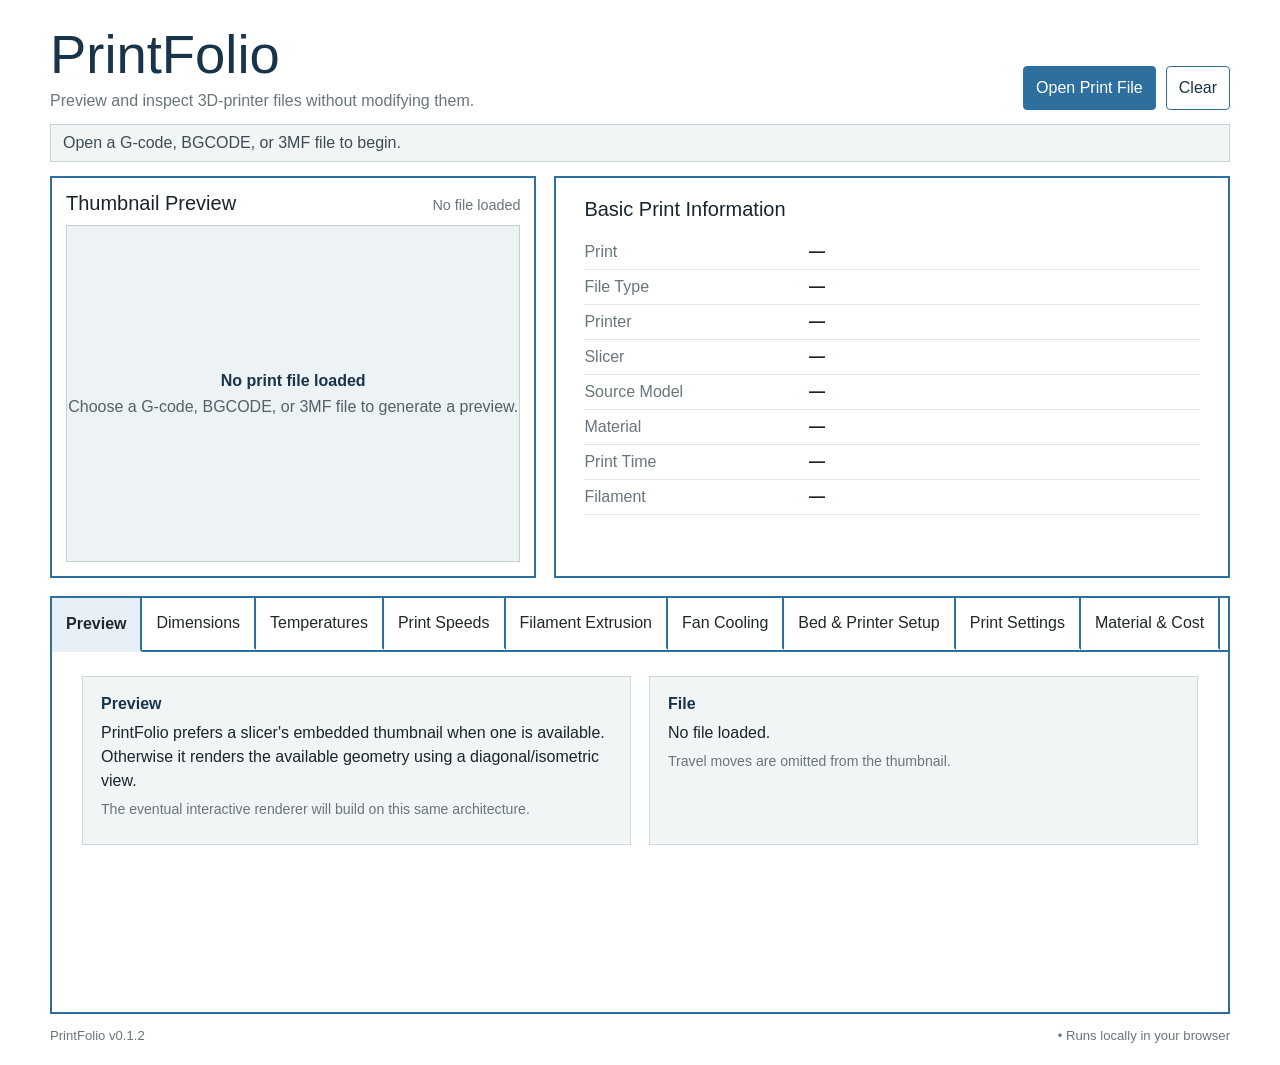
==== index.html @ 78b16a80 "PF 012" ====
<!doctype html>
<html lang="en">
<head><meta charset="utf-8"><meta name="viewport" content="width=device-width,initial-scale=1"><title>PrintFolio</title><link rel="stylesheet" href="css/style.css"></head>
<body><main class="app">
<header><div><h1>PrintFolio</h1><p>Preview and inspect 3D-printer files without modifying them.</p></div><div class="actions"><label class="open"><input id="file" type="file" accept=".gcode,.gco,.g,.bgcode,.3mf">Open Print File</label><button id="clear">Clear</button></div></header>
<div id="status" class="status" aria-live="polite">Open a G-code, BGCODE, or 3MF file to begin.</div>
<section class="hero"><article class="card preview"><div class="heading"><h2>Thumbnail Preview</h2><span id="fileLabel">No file loaded</span></div><div class="canvasBox"><canvas id="canvas" width="720" height="520" aria-label="3D print thumbnail"></canvas><div id="empty" class="empty"><b>No print file loaded</b><span>Choose a G-code, BGCODE, or 3MF file to generate a preview.</span></div></div></article>
<article class="card info"><h2>Basic Print Information</h2><dl id="basic"></dl></article></section>
<section class="tabsCard"><nav class="tabs" aria-label="Print information">
<button class="tab active" data-tab="preview">Preview</button><button class="tab" data-tab="dimensions">Dimensions</button><button class="tab" data-tab="temperatures">Temperatures</button><button class="tab" data-tab="speeds">Print Speeds</button><button class="tab" data-tab="filament">Filament Extrusion</button><button class="tab" data-tab="cooling">Fan Cooling</button><button class="tab" data-tab="bedsetup">Bed &amp; Printer Setup</button><button class="tab" data-tab="settings">Print Settings</button><button class="tab" data-tab="material">Material &amp; Cost</button>
</nav><div class="content">
<section id="preview" class="panel active"><div class="grid"><div class="metric"><h3>Preview</h3><p>PrintFolio prefers a slicer's embedded thumbnail when one is available. Otherwise it renders the available geometry using a diagonal/isometric view.</p><p class="note">The eventual interactive renderer will build on this same architecture.</p></div><div class="metric"><h3>File</h3><p id="previewFile">No file loaded.</p><p class="note">Travel moves are omitted from the thumbnail.</p></div></div></section>
<section id="dimensions" class="panel" hidden><div id="dimensionsContent" class="grid"></div></section>
<section id="temperatures" class="panel" hidden><div id="temperaturesContent" class="grid"></div></section>
<section id="speeds" class="panel" hidden><div id="speedsContent" class="grid"></div></section>
<section id="filament" class="panel" hidden><div id="filamentContent" class="grid"></div></section>
<section id="cooling" class="panel" hidden><div id="coolingContent" class="grid"></div></section>
<section id="bedsetup" class="panel" hidden><div id="bedsetupContent" class="grid"></div></section>
<section id="settings" class="panel" hidden><div id="settingsContent" class="grid"></div></section>
<section id="material" class="panel" hidden>
<div class="grid"><div id="materialFileSummary" class="gridSingle"></div><div class="metric"><h3>Select Material</h3><select id="materialSelect"><option value="">Select material…</option></select><p id="costResult" class="costResult">Select a material to estimate print cost.</p><p class="note">Cost is calculated from the material's total cost/weight and the filament weight reported by the print file.</p></div></div>
<div class="metric materialManager"><h3>Material Library</h3><form id="materialForm" class="materialForm"><input id="matName" placeholder="Material name (e.g. PLA)" required><input id="matColor" placeholder="Color"><input id="matPurchased" type="date" title="Date purchased"><input id="matOpened" type="date" title="Date opened"><input id="matWeight" type="number" min="0" step="1" placeholder="Total weight (g)" required><input id="matCost" type="number" min="0" step="0.01" placeholder="Total cost" required><button type="submit">Add Material</button></form><div class="tableScroll"><table><thead><tr><th>Material</th><th>Color</th><th>Purchased</th><th>Opened</th><th>Weight</th><th>Cost</th><th></th></tr></thead><tbody id="materialList"></tbody></table></div><p class="note">The material library is stored locally in this browser. It is not uploaded anywhere.</p></div>
<div class="metric future"><h3>Future: Reprint / Update</h3><p>This will become a planning workspace for older prints: select a current material and adjust temperatures, speeds, fan cooling, supports, infill, and other settings for a new print without altering the original print record.</p><p class="note">v0.1.x remains intentionally read-only.</p></div>
</section></div></section>
<footer>PrintFolio v0.1.2 <span>• Runs locally in your browser</span></footer></main>
<script src="js/gcode-parser.js"></script><script src="js/renderer.js"></script><script src="js/app.js"></script></body></html>
---- css/style.css ----
/* PrintFolio v0.1.2 — application styling. */
:root{--ink:#17344a;--blue:#2d6f9f;--light:#e7f0f6;--soft:#f2f5f6;--muted:#68757d;--border:#2d6f9f}
*{box-sizing:border-box}body{margin:0;background:#fff;color:#18252d;font:16px Arial,Helvetica,sans-serif}.app{width:min(1180px,calc(100% - 32px));margin:auto;padding:28px 0 22px}
header{display:flex;justify-content:space-between;align-items:end;gap:24px;margin-bottom:14px}h1{margin:0;color:var(--ink);font-size:clamp(2rem,5vw,3.4rem);font-weight:500;line-height:1}header p{margin:10px 0 0;color:var(--muted)}
.actions{display:flex;gap:10px;flex-wrap:wrap}.open,button,select,input{min-height:44px;border:1px solid var(--blue);border-radius:4px;padding:9px 12px;cursor:pointer;font:inherit}.open{display:inline-flex;align-items:center;background:var(--blue);color:white}.open input{position:absolute;opacity:0;width:1px;height:1px;padding:0;border:0}button{background:#fff;color:var(--ink)}
.status{min-height:38px;padding:9px 12px;margin-bottom:14px;border:1px solid #c8d3d9;background:var(--soft);color:#3d4c54}.hero{display:grid;grid-template-columns:minmax(280px,.9fr) minmax(320px,1.25fr);gap:18px}.card,.tabsCard{border:2px solid var(--blue);background:#fff}.preview,.info{min-height:300px}.preview{padding:14px}.info{padding:20px 28px}.heading{display:flex;justify-content:space-between;gap:12px;align-items:baseline;margin-bottom:10px}.heading h2{margin:0}h2{margin:0 0 14px;font-size:1.25rem;font-weight:500}h3{margin:0 0 8px;color:var(--ink);font-size:1rem}
.heading span{color:var(--muted);font-size:.9rem}.canvasBox{position:relative;width:100%;aspect-ratio:1.35;border:1px solid #c5d0d5;background:#edf2f4;overflow:hidden}canvas{width:100%;height:100%;display:block}.empty{position:absolute;inset:0;display:flex;flex-direction:column;justify-content:center;align-items:center;gap:8px;color:#536169;text-align:center}.empty b{color:var(--ink)}
dl{margin:0}dl div{display:grid;grid-template-columns:minmax(115px,.7fr) minmax(0,1.3fr);gap:14px;padding:8px 0;border-bottom:1px solid #e1e6e8}dt{color:var(--muted)}dd{margin:0;font-weight:600;overflow-wrap:anywhere}
.tabsCard{margin-top:18px}.tabs{display:flex;flex-wrap:wrap;border-bottom:2px solid var(--blue)}.tab{min-height:52px;border:0;border-right:2px solid var(--blue);border-bottom:2px solid transparent;border-radius:0;padding:8px 14px;background:#fff;color:#20282c}.tab.active{margin-bottom:-2px;background:var(--light);border-bottom-color:var(--light);font-weight:600}.content{min-height:360px}.panel{padding:24px 30px 32px}.grid{display:grid;grid-template-columns:repeat(2,minmax(0,1fr));gap:18px}.gridSingle{min-width:0}.metric{min-height:130px;padding:18px;border:1px solid #ccd7dc;background:var(--soft)}.metric p{margin:6px 0;line-height:1.5}.note{color:var(--muted);font-size:.88rem}.noteBox{align-self:start}.future{grid-column:1/-1;border-style:dashed}.costResult{font-weight:700;color:var(--ink);font-size:1.05rem}table{width:100%;border-collapse:collapse;background:#fff}th,td{padding:10px 12px;border-bottom:1px solid #dbe2e5;text-align:left;vertical-align:top}th{width:48%;color:var(--muted);font-weight:500}.emptyPanel{padding:28px;border:1px dashed #b7c4ca;background:var(--soft);color:var(--muted)}footer{display:flex;justify-content:space-between;gap:12px;margin-top:14px;color:var(--muted);font-size:.82rem}
.materialManager{margin-top:18px}.materialForm{display:grid;grid-template-columns:2fr 1.5fr 1fr 1fr 1fr 1fr auto;gap:8px;margin-bottom:14px}.tableScroll{overflow-x:auto}.small{min-height:32px;padding:5px 9px;font-size:.85rem}.danger{border-color:#7b6b5e;color:#604d40;background:#fff}.tab:focus-visible,button:focus-visible,.open:focus-within,input:focus-visible,select:focus-visible{outline:3px solid #8db7d3;outline-offset:2px}.panel[hidden]{display:none!important}.tabs{align-items:stretch}.tab{white-space:nowrap}
@media(max-width:980px){.materialForm{grid-template-columns:repeat(3,1fr)}.materialForm button{grid-column:span 3}}@media(max-width:780px){header{align-items:flex-start;flex-direction:column}.hero,.grid{grid-template-columns:1fr}.app{width:calc(100% - 20px);padding-top:18px}.info,.panel{padding-left:16px;padding-right:16px}.tabs{display:grid;grid-template-columns:repeat(2,minmax(0,1fr))}.tab{border-bottom:1px solid var(--blue)}footer{flex-direction:column}.materialForm{grid-template-columns:1fr}.materialForm button{grid-column:auto}}
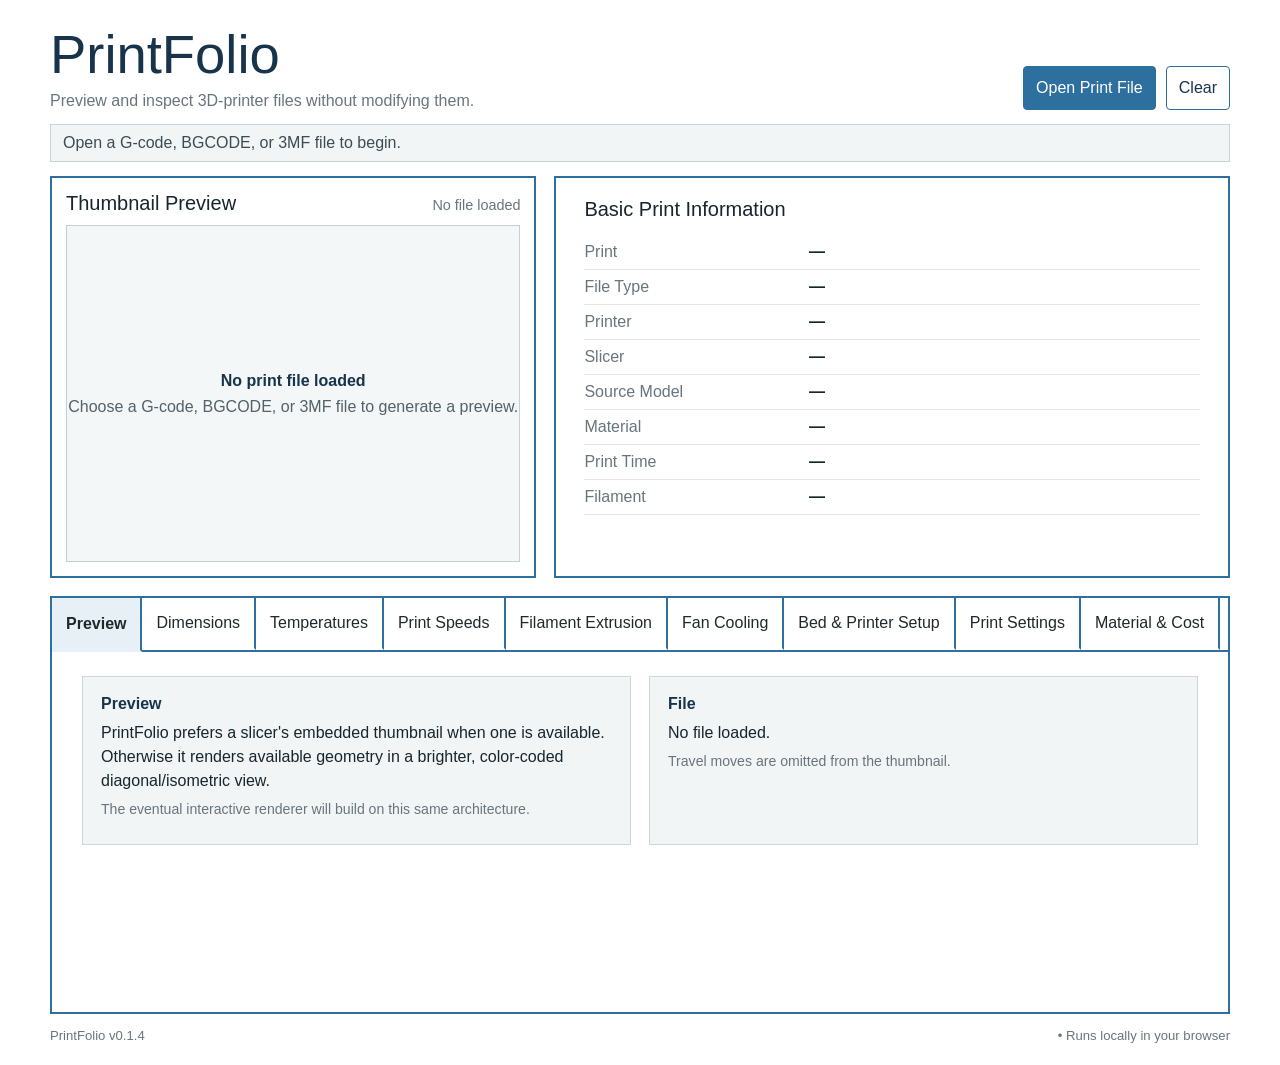
==== commit b28d7089: "pf 014" ====
--- a/index.html
+++ b/index.html
@@ -1,6 +1,6 @@
 <!doctype html>
 <html lang="en">
-<head><meta charset="utf-8"><meta name="viewport" content="width=device-width,initial-scale=1"><title>PrintFolio</title><link rel="stylesheet" href="css/style.css"></head>
+<head><meta charset="utf-8"><meta name="viewport" content="width=device-width,initial-scale=1"><title>PrintFolio</title><link rel="stylesheet" href="css/style.css?v=0.1.4"></head>
 <body><main class="app">
 <header><div><h1>PrintFolio</h1><p>Preview and inspect 3D-printer files without modifying them.</p></div><div class="actions"><label class="open"><input id="file" type="file" accept=".gcode,.gco,.g,.bgcode,.3mf">Open Print File</label><button id="clear">Clear</button></div></header>
 <div id="status" class="status" aria-live="polite">Open a G-code, BGCODE, or 3MF file to begin.</div>
@@ -9,7 +9,7 @@
 <section class="tabsCard"><nav class="tabs" aria-label="Print information">
 <button class="tab active" data-tab="preview">Preview</button><button class="tab" data-tab="dimensions">Dimensions</button><button class="tab" data-tab="temperatures">Temperatures</button><button class="tab" data-tab="speeds">Print Speeds</button><button class="tab" data-tab="filament">Filament Extrusion</button><button class="tab" data-tab="cooling">Fan Cooling</button><button class="tab" data-tab="bedsetup">Bed &amp; Printer Setup</button><button class="tab" data-tab="settings">Print Settings</button><button class="tab" data-tab="material">Material &amp; Cost</button>
 </nav><div class="content">
-<section id="preview" class="panel active"><div class="grid"><div class="metric"><h3>Preview</h3><p>PrintFolio prefers a slicer's embedded thumbnail when one is available. Otherwise it renders the available geometry using a diagonal/isometric view.</p><p class="note">The eventual interactive renderer will build on this same architecture.</p></div><div class="metric"><h3>File</h3><p id="previewFile">No file loaded.</p><p class="note">Travel moves are omitted from the thumbnail.</p></div></div></section>
+<section id="preview" class="panel active"><div class="grid"><div class="metric"><h3>Preview</h3><p>PrintFolio prefers a slicer's embedded thumbnail when one is available. Otherwise it renders available geometry in a brighter, color-coded diagonal/isometric view.</p><p class="note">The eventual interactive renderer will build on this same architecture.</p></div><div class="metric"><h3>File</h3><p id="previewFile">No file loaded.</p><p class="note">Travel moves are omitted from the thumbnail.</p></div></div></section>
 <section id="dimensions" class="panel" hidden><div id="dimensionsContent" class="grid"></div></section>
 <section id="temperatures" class="panel" hidden><div id="temperaturesContent" class="grid"></div></section>
 <section id="speeds" class="panel" hidden><div id="speedsContent" class="grid"></div></section>
@@ -18,9 +18,43 @@
 <section id="bedsetup" class="panel" hidden><div id="bedsetupContent" class="grid"></div></section>
 <section id="settings" class="panel" hidden><div id="settingsContent" class="grid"></div></section>
 <section id="material" class="panel" hidden>
-<div class="grid"><div id="materialFileSummary" class="gridSingle"></div><div class="metric"><h3>Select Material</h3><select id="materialSelect"><option value="">Select material…</option></select><p id="costResult" class="costResult">Select a material to estimate print cost.</p><p class="note">Cost is calculated from the material's total cost/weight and the filament weight reported by the print file.</p></div></div>
-<div class="metric materialManager"><h3>Material Library</h3><form id="materialForm" class="materialForm"><input id="matName" placeholder="Material name (e.g. PLA)" required><input id="matColor" placeholder="Color"><input id="matPurchased" type="date" title="Date purchased"><input id="matOpened" type="date" title="Date opened"><input id="matWeight" type="number" min="0" step="1" placeholder="Total weight (g)" required><input id="matCost" type="number" min="0" step="0.01" placeholder="Total cost" required><button type="submit">Add Material</button></form><div class="tableScroll"><table><thead><tr><th>Material</th><th>Color</th><th>Purchased</th><th>Opened</th><th>Weight</th><th>Cost</th><th></th></tr></thead><tbody id="materialList"></tbody></table></div><p class="note">The material library is stored locally in this browser. It is not uploaded anywhere.</p></div>
-<div class="metric future"><h3>Future: Reprint / Update</h3><p>This will become a planning workspace for older prints: select a current material and adjust temperatures, speeds, fan cooling, supports, infill, and other settings for a new print without altering the original print record.</p><p class="note">v0.1.x remains intentionally read-only.</p></div>
+<div class="grid">
+  <div id="materialFileSummary" class="gridSingle"></div>
+  <div class="metric">
+    <h3>Material &amp; Cost Estimate</h3>
+    <label class="materialField"><span>Material / spool</span><select id="materialSelect"><option value="">Select material…</option></select></label>
+    <p id="costResult" class="costResult">Select a material to estimate print cost.</p>
+    <div id="profileList" class="profileList"></div>
+    <p class="note materialProfileNote">Printer-specific settings are stored separately from the spool record. The same PLA spool can therefore have different temperatures, speeds, and fan settings for different printers.</p>
+  </div>
+</div>
+<div class="metric materialManager">
+  <div class="materialManagerHeader">
+    <div><h3>Material Library</h3><p>Spool information only. Printer-specific recommendations belong in material profiles.</p></div>
+  </div>
+  <form id="materialForm" class="materialForm">
+    <div class="materialField"><label for="matBrand">Brand</label><input id="matBrand" placeholder="e.g. Hatchbox" required></div>
+    <div class="materialField"><label for="matName">Material</label><input id="matName" placeholder="e.g. PLA" required></div>
+    <div class="materialField"><label for="matColor">Color</label><input id="matColor" placeholder="e.g. Digital Blue"></div>
+    <div class="materialField"><label for="matDiameter">Diameter (mm)</label><input id="matDiameter" type="number" min="0" step="0.01" value="1.75" required></div>
+    <div class="materialField"><label for="matPurchased">Date purchased</label><input id="matPurchased" type="date"></div>
+    <div class="materialField"><label for="matOpened">Date opened</label><input id="matOpened" type="date"></div>
+    <div class="materialField"><label for="matWeight">Total weight (g)</label><input id="matWeight" type="number" min="0" step="1" placeholder="1000" required></div>
+    <div class="materialField"><label for="matCost">Total cost ($)</label><input id="matCost" type="number" min="0" step="0.01" placeholder="25.00" required></div>
+    <button class="materialSubmit" type="submit">Add Material</button>
+  </form>
+  <div class="materialTools">
+    <label class="open importButton"><input id="importMaterials" type="file" accept=".json,.txt">Import JSON</label>
+    <button id="exportMaterials" type="button">Export JSON</button>
+    <span id="materialStatus" class="note">Starter library is prepopulated from the current material list.</span>
+  </div>
+  <div class="tableScroll">
+    <table class="libraryTable"><thead><tr><th>Brand</th><th>Material</th><th>Color</th><th>Diameter</th><th>Purchased</th><th>Opened</th><th>Weight</th><th>Cost</th><th></th></tr></thead><tbody id="materialList"></tbody></table>
+  </div>
+  <p class="note">Stored locally in this browser. JSON import/export is the temporary library-management method. A future manager will provide dedicated add, edit, delete, spool tracking, and printer-profile management.</p>
+</div>
+<div class="metric future"><h3>Future: Material Library Manager</h3><p>Dedicated tools will allow you to add, edit, delete, duplicate, and track individual spools. Printer-specific material profiles will remain separate from the physical spool record.</p></div>
+<div class="metric future"><h3>Future: Reprint / Update</h3><p>This will become a planning workspace for older prints: select a current material and printer, compare the original settings with the selected profile, and adjust temperatures, speeds, fan cooling, supports, infill, and other settings for a new print without altering the original print record.</p><p class="note">v0.1.x remains intentionally read-only.</p></div>
 </section></div></section>
-<footer>PrintFolio v0.1.2 <span>• Runs locally in your browser</span></footer></main>
-<script src="js/gcode-parser.js"></script><script src="js/renderer.js"></script><script src="js/app.js"></script></body></html>
+<footer>PrintFolio v0.1.4 <span>• Runs locally in your browser</span></footer></main>
+<script src="js/gcode-parser.js?v=0.1.4"></script><script src="js/renderer.js?v=0.1.4"></script><script src="js/app.js?v=0.1.4"></script></body></html>
--- a/css/style.css
+++ b/css/style.css
@@ -1,4 +1,4 @@
-/* PrintFolio v0.1.2 — application styling. */
+/* PrintFolio v0.1.4 — application styling. */
 :root{--ink:#17344a;--blue:#2d6f9f;--light:#e7f0f6;--soft:#f2f5f6;--muted:#68757d;--border:#2d6f9f}
 *{box-sizing:border-box}body{margin:0;background:#fff;color:#18252d;font:16px Arial,Helvetica,sans-serif}.app{width:min(1180px,calc(100% - 32px));margin:auto;padding:28px 0 22px}
 header{display:flex;justify-content:space-between;align-items:end;gap:24px;margin-bottom:14px}h1{margin:0;color:var(--ink);font-size:clamp(2rem,5vw,3.4rem);font-weight:500;line-height:1}header p{margin:10px 0 0;color:var(--muted)}
@@ -7,5 +7,28 @@
 .heading span{color:var(--muted);font-size:.9rem}.canvasBox{position:relative;width:100%;aspect-ratio:1.35;border:1px solid #c5d0d5;background:#edf2f4;overflow:hidden}canvas{width:100%;height:100%;display:block}.empty{position:absolute;inset:0;display:flex;flex-direction:column;justify-content:center;align-items:center;gap:8px;color:#536169;text-align:center}.empty b{color:var(--ink)}
 dl{margin:0}dl div{display:grid;grid-template-columns:minmax(115px,.7fr) minmax(0,1.3fr);gap:14px;padding:8px 0;border-bottom:1px solid #e1e6e8}dt{color:var(--muted)}dd{margin:0;font-weight:600;overflow-wrap:anywhere}
 .tabsCard{margin-top:18px}.tabs{display:flex;flex-wrap:wrap;border-bottom:2px solid var(--blue)}.tab{min-height:52px;border:0;border-right:2px solid var(--blue);border-bottom:2px solid transparent;border-radius:0;padding:8px 14px;background:#fff;color:#20282c}.tab.active{margin-bottom:-2px;background:var(--light);border-bottom-color:var(--light);font-weight:600}.content{min-height:360px}.panel{padding:24px 30px 32px}.grid{display:grid;grid-template-columns:repeat(2,minmax(0,1fr));gap:18px}.gridSingle{min-width:0}.metric{min-height:130px;padding:18px;border:1px solid #ccd7dc;background:var(--soft)}.metric p{margin:6px 0;line-height:1.5}.note{color:var(--muted);font-size:.88rem}.noteBox{align-self:start}.future{grid-column:1/-1;border-style:dashed}.costResult{font-weight:700;color:var(--ink);font-size:1.05rem}table{width:100%;border-collapse:collapse;background:#fff}th,td{padding:10px 12px;border-bottom:1px solid #dbe2e5;text-align:left;vertical-align:top}th{width:48%;color:var(--muted);font-weight:500}.emptyPanel{padding:28px;border:1px dashed #b7c4ca;background:var(--soft);color:var(--muted)}footer{display:flex;justify-content:space-between;gap:12px;margin-top:14px;color:var(--muted);font-size:.82rem}
-.materialManager{margin-top:18px}.materialForm{display:grid;grid-template-columns:2fr 1.5fr 1fr 1fr 1fr 1fr auto;gap:8px;margin-bottom:14px}.tableScroll{overflow-x:auto}.small{min-height:32px;padding:5px 9px;font-size:.85rem}.danger{border-color:#7b6b5e;color:#604d40;background:#fff}.tab:focus-visible,button:focus-visible,.open:focus-within,input:focus-visible,select:focus-visible{outline:3px solid #8db7d3;outline-offset:2px}.panel[hidden]{display:none!important}.tabs{align-items:stretch}.tab{white-space:nowrap}
-@media(max-width:980px){.materialForm{grid-template-columns:repeat(3,1fr)}.materialForm button{grid-column:span 3}}@media(max-width:780px){header{align-items:flex-start;flex-direction:column}.hero,.grid{grid-template-columns:1fr}.app{width:calc(100% - 20px);padding-top:18px}.info,.panel{padding-left:16px;padding-right:16px}.tabs{display:grid;grid-template-columns:repeat(2,minmax(0,1fr))}.tab{border-bottom:1px solid var(--blue)}footer{flex-direction:column}.materialForm{grid-template-columns:1fr}.materialForm button{grid-column:auto}}
+.materialManager{margin-top:18px}
+.materialManagerHeader{display:flex;justify-content:space-between;align-items:flex-start;gap:16px;margin-bottom:14px}
+.materialManagerHeader p{margin:4px 0 0;color:var(--muted);font-size:.9rem}
+.materialForm{display:grid;grid-template-columns:repeat(4,minmax(0,1fr));gap:12px;margin:0}
+.materialField{display:flex;flex-direction:column;gap:5px;min-width:0}
+.materialField label{font-size:.82rem;color:var(--muted);font-weight:600}
+.materialForm .materialSubmit{align-self:end;min-height:44px}
+.materialTools{display:flex;gap:8px;flex-wrap:wrap;margin:16px 0;align-items:center;padding-top:14px;border-top:1px solid #dbe2e5}
+.materialTools input[type=file]{display:none}
+.importButton{display:inline-flex;align-items:center}
+.materialProfileNote{margin-top:12px}
+.profileList{display:grid;gap:8px;margin-top:12px}
+.profile{display:grid;grid-template-columns:1.4fr repeat(3,auto);gap:8px;align-items:center;padding:10px 12px;border:1px solid #ccd7dc;background:#f7fafb;font-size:.88rem}
+.profile span{white-space:nowrap;color:#4d5b63}
+.profile span:last-child{grid-column:1/-1;color:var(--muted)}
+.libraryTable{min-width:760px}
+.tableScroll{overflow-x:auto;border:1px solid #dbe2e5}
+.tableScroll table{border:0}
+.tableScroll th,.tableScroll td{padding:9px 10px}
+.empty[hidden]{display:none!important}
+.panel[hidden]{display:none!important}
+.tab:focus-visible,button:focus-visible,.open:focus-within,input:focus-visible,select:focus-visible{outline:3px solid #8db7d3;outline-offset:2px}
+@media(max-width:1100px){.materialForm{grid-template-columns:repeat(3,minmax(0,1fr))}.profile{grid-template-columns:1fr 1fr 1fr}.profile span:last-child{grid-column:1/-1}}
+@media(max-width:780px){header{align-items:flex-start;flex-direction:column}.hero,.grid{grid-template-columns:1fr}.app{width:calc(100% - 20px);padding-top:18px}.info,.panel{padding-left:16px;padding-right:16px}.tabs{display:grid;grid-template-columns:repeat(2,minmax(0,1fr))}.tab{border-bottom:1px solid var(--blue)}footer{flex-direction:column}.materialForm{grid-template-columns:1fr 1fr}.materialSubmit{grid-column:1/-1}.materialManagerHeader{flex-direction:column}.profile{grid-template-columns:1fr 1fr}.profile span:last-child{grid-column:1/-1}}
+@media(max-width:480px){.materialForm{grid-template-columns:1fr}}
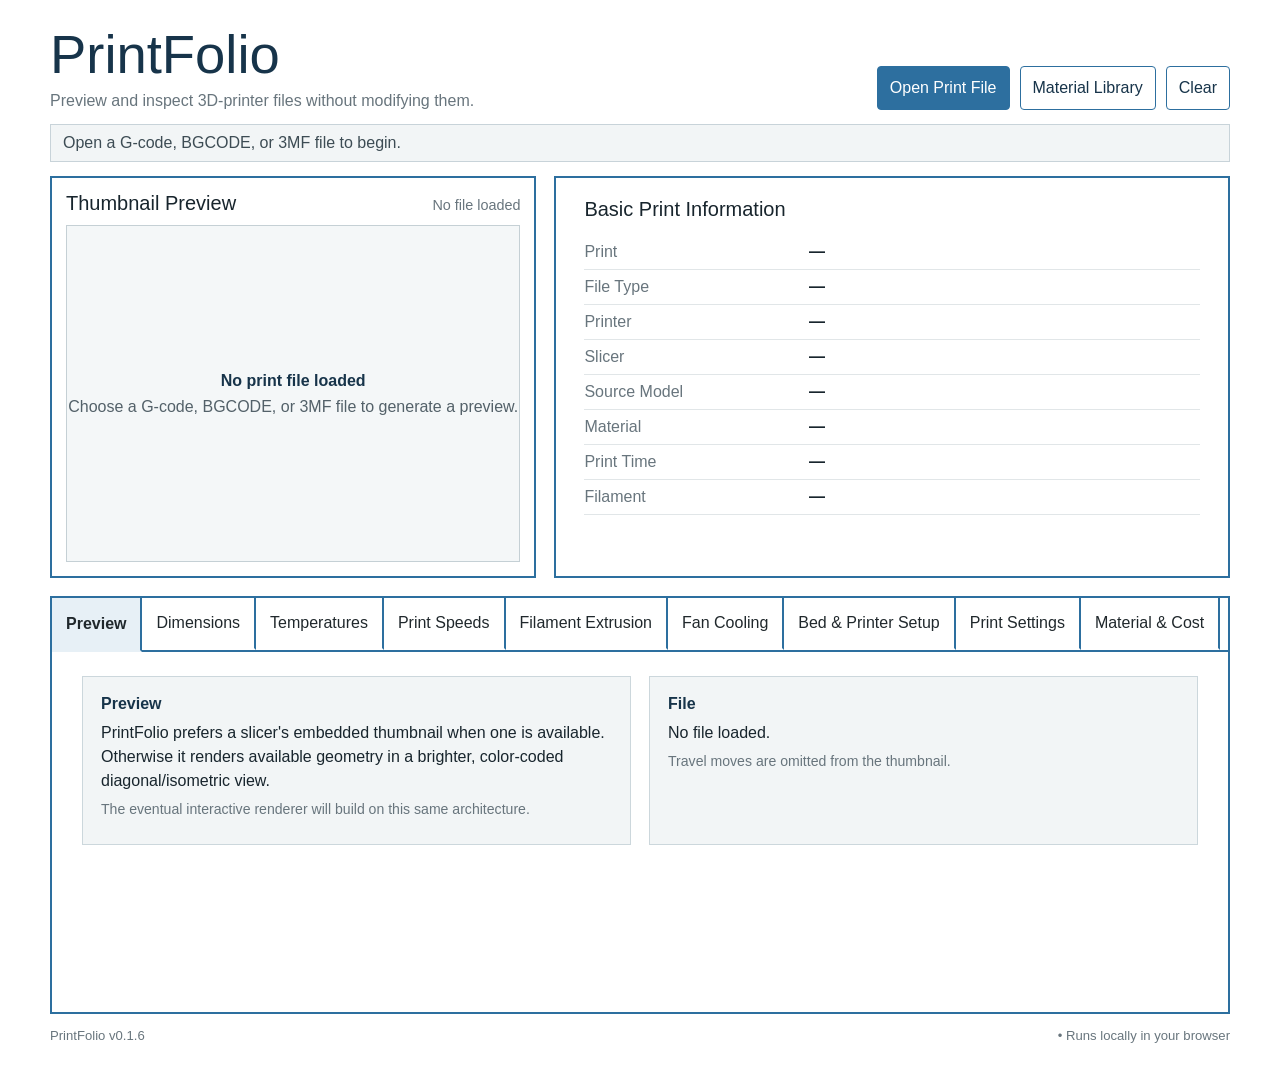
==== commit 5628b596: "PF 016" ====
--- a/index.html
+++ b/index.html
@@ -1,8 +1,8 @@
 <!doctype html>
 <html lang="en">
-<head><meta charset="utf-8"><meta name="viewport" content="width=device-width,initial-scale=1"><title>PrintFolio</title><link rel="stylesheet" href="css/style.css?v=0.1.4"></head>
+<head><meta charset="utf-8"><meta name="viewport" content="width=device-width,initial-scale=1"><title>PrintFolio</title><link rel="stylesheet" href="css/style.css?v=0.1.6"></head>
 <body><main class="app">
-<header><div><h1>PrintFolio</h1><p>Preview and inspect 3D-printer files without modifying them.</p></div><div class="actions"><label class="open"><input id="file" type="file" accept=".gcode,.gco,.g,.bgcode,.3mf">Open Print File</label><button id="clear">Clear</button></div></header>
+<header><div><h1>PrintFolio</h1><p>Preview and inspect 3D-printer files without modifying them.</p></div><div class="actions"><label class="open"><input id="file" type="file" accept=".gcode,.gco,.g,.bgcode,.3mf">Open Print File</label><button id="openMaterialEditor" type="button">Material Library</button><button id="clear">Clear</button></div></header>
 <div id="status" class="status" aria-live="polite">Open a G-code, BGCODE, or 3MF file to begin.</div>
 <section class="hero"><article class="card preview"><div class="heading"><h2>Thumbnail Preview</h2><span id="fileLabel">No file loaded</span></div><div class="canvasBox"><canvas id="canvas" width="720" height="520" aria-label="3D print thumbnail"></canvas><div id="empty" class="empty"><b>No print file loaded</b><span>Choose a G-code, BGCODE, or 3MF file to generate a preview.</span></div></div></article>
 <article class="card info"><h2>Basic Print Information</h2><dl id="basic"></dl></article></section>
@@ -25,36 +25,11 @@
     <label class="materialField"><span>Material / spool</span><select id="materialSelect"><option value="">Select material…</option></select></label>
     <p id="costResult" class="costResult">Select a material to estimate print cost.</p>
     <div id="profileList" class="profileList"></div>
-    <p class="note materialProfileNote">Printer-specific settings are stored separately from the spool record. The same PLA spool can therefore have different temperatures, speeds, and fan settings for different printers.</p>
+    <p class="note materialProfileNote">Printer-specific settings are stored separately from the spool record. The same material can therefore have different temperatures, speeds, and fan settings for different printers.</p>
   </div>
 </div>
-<div class="metric materialManager">
-  <div class="materialManagerHeader">
-    <div><h3>Material Library</h3><p>Spool information only. Printer-specific recommendations belong in material profiles.</p></div>
-  </div>
-  <form id="materialForm" class="materialForm">
-    <div class="materialField"><label for="matBrand">Brand</label><input id="matBrand" placeholder="e.g. Hatchbox" required></div>
-    <div class="materialField"><label for="matName">Material</label><input id="matName" placeholder="e.g. PLA" required></div>
-    <div class="materialField"><label for="matColor">Color</label><input id="matColor" placeholder="e.g. Digital Blue"></div>
-    <div class="materialField"><label for="matDiameter">Diameter (mm)</label><input id="matDiameter" type="number" min="0" step="0.01" value="1.75" required></div>
-    <div class="materialField"><label for="matPurchased">Date purchased</label><input id="matPurchased" type="date"></div>
-    <div class="materialField"><label for="matOpened">Date opened</label><input id="matOpened" type="date"></div>
-    <div class="materialField"><label for="matWeight">Total weight (g)</label><input id="matWeight" type="number" min="0" step="1" placeholder="1000" required></div>
-    <div class="materialField"><label for="matCost">Total cost ($)</label><input id="matCost" type="number" min="0" step="0.01" placeholder="25.00" required></div>
-    <button class="materialSubmit" type="submit">Add Material</button>
-  </form>
-  <div class="materialTools">
-    <label class="open importButton"><input id="importMaterials" type="file" accept=".json,.txt">Import JSON</label>
-    <button id="exportMaterials" type="button">Export JSON</button>
-    <span id="materialStatus" class="note">Starter library is prepopulated from the current material list.</span>
-  </div>
-  <div class="tableScroll">
-    <table class="libraryTable"><thead><tr><th>Brand</th><th>Material</th><th>Color</th><th>Diameter</th><th>Purchased</th><th>Opened</th><th>Weight</th><th>Cost</th><th></th></tr></thead><tbody id="materialList"></tbody></table>
-  </div>
-  <p class="note">Stored locally in this browser. JSON import/export is the temporary library-management method. A future manager will provide dedicated add, edit, delete, spool tracking, and printer-profile management.</p>
-</div>
-<div class="metric future"><h3>Future: Material Library Manager</h3><p>Dedicated tools will allow you to add, edit, delete, duplicate, and track individual spools. Printer-specific material profiles will remain separate from the physical spool record.</p></div>
+<div class="metric future materialLibraryCallout"><h3>Material Library</h3><p>Manage spools, materials, and printer-specific profiles from the <b>Material Library</b> button at the top of PrintFolio. The library is intentionally separate from this print inspection view.</p></div>
 <div class="metric future"><h3>Future: Reprint / Update</h3><p>This will become a planning workspace for older prints: select a current material and printer, compare the original settings with the selected profile, and adjust temperatures, speeds, fan cooling, supports, infill, and other settings for a new print without altering the original print record.</p><p class="note">v0.1.x remains intentionally read-only.</p></div>
 </section></div></section>
-<footer>PrintFolio v0.1.4 <span>• Runs locally in your browser</span></footer></main>
-<script src="js/gcode-parser.js?v=0.1.4"></script><script src="js/renderer.js?v=0.1.4"></script><script src="js/app.js?v=0.1.4"></script></body></html>
+<footer>PrintFolio v0.1.6 <span>• Runs locally in your browser</span></footer></main>
+<script src="js/gcode-parser.js?v=0.1.6"></script><script src="js/renderer.js?v=0.1.6"></script><script src="js/app.js?v=0.1.6"></script></body></html>
--- a/css/style.css
+++ b/css/style.css
@@ -1,4 +1,4 @@
-/* PrintFolio v0.1.4 — application styling. */
+/* PrintFolio v0.1.6 — application styling. */
 :root{--ink:#17344a;--blue:#2d6f9f;--light:#e7f0f6;--soft:#f2f5f6;--muted:#68757d;--border:#2d6f9f}
 *{box-sizing:border-box}body{margin:0;background:#fff;color:#18252d;font:16px Arial,Helvetica,sans-serif}.app{width:min(1180px,calc(100% - 32px));margin:auto;padding:28px 0 22px}
 header{display:flex;justify-content:space-between;align-items:end;gap:24px;margin-bottom:14px}h1{margin:0;color:var(--ink);font-size:clamp(2rem,5vw,3.4rem);font-weight:500;line-height:1}header p{margin:10px 0 0;color:var(--muted)}
@@ -22,7 +22,7 @@
 .profile{display:grid;grid-template-columns:1.4fr repeat(3,auto);gap:8px;align-items:center;padding:10px 12px;border:1px solid #ccd7dc;background:#f7fafb;font-size:.88rem}
 .profile span{white-space:nowrap;color:#4d5b63}
 .profile span:last-child{grid-column:1/-1;color:var(--muted)}
-.libraryTable{min-width:760px}
+.libraryTable{min-width:900px}
 .tableScroll{overflow-x:auto;border:1px solid #dbe2e5}
 .tableScroll table{border:0}
 .tableScroll th,.tableScroll td{padding:9px 10px}
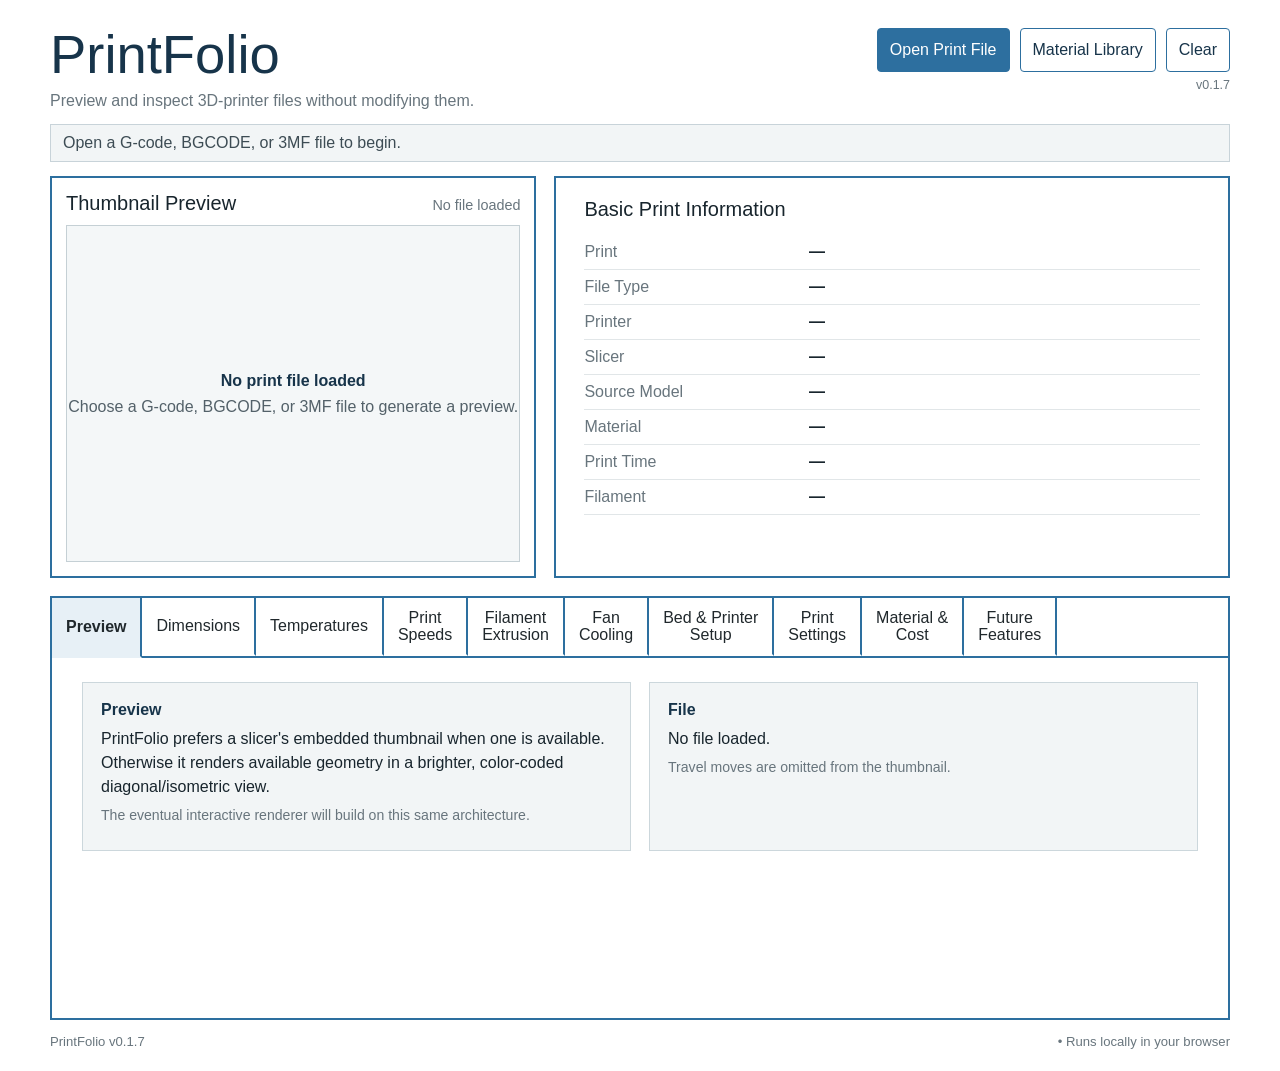
==== commit fc2d468a: "pf 017" ====
--- a/index.html
+++ b/index.html
@@ -1,13 +1,19 @@
 <!doctype html>
 <html lang="en">
-<head><meta charset="utf-8"><meta name="viewport" content="width=device-width,initial-scale=1"><title>PrintFolio</title><link rel="stylesheet" href="css/style.css?v=0.1.6"></head>
+<head><meta charset="utf-8"><meta name="viewport" content="width=device-width,initial-scale=1"><title>PrintFolio</title><link rel="stylesheet" href="css/style.css?v=0.1.7"></head>
 <body><main class="app">
-<header><div><h1>PrintFolio</h1><p>Preview and inspect 3D-printer files without modifying them.</p></div><div class="actions"><label class="open"><input id="file" type="file" accept=".gcode,.gco,.g,.bgcode,.3mf">Open Print File</label><button id="openMaterialEditor" type="button">Material Library</button><button id="clear">Clear</button></div></header>
+<header><div><h1>PrintFolio</h1><p>Preview and inspect 3D-printer files without modifying them.</p></div><div class="headerRight"><div class="actions"><label class="open"><input id="file" type="file" accept=".gcode,.gco,.g,.bgcode,.3mf">Open Print File</label><button id="openMaterialEditor" type="button" aria-pressed="false">Material Library</button><button id="clear">Clear</button></div><span class="versionBadge">v0.1.7</span></div></header>
 <div id="status" class="status" aria-live="polite">Open a G-code, BGCODE, or 3MF file to begin.</div>
+<section id="materialLibraryPane" class="libraryPane" hidden aria-label="Material Library">
+  <div class="materialManagerHeader"><div><h2>Material Library</h2><p>Manage spool records and printer-specific material profiles. Data is stored locally in this browser.</p></div><span class="note">JSON import/export is available for backup and transfer.</span></div>
+  <div class="materialTools"><button id="export">Export JSON</button><label class="open importButton"><input id="import" type="file" accept=".json,.txt">Import JSON</label><span id="status2" class="note" aria-live="polite"></span></div>
+  <div class="tableScroll"><table class="libraryTable"><thead><tr><th>Brand</th><th>Material</th><th>Color</th><th>Diameter</th><th>Density</th><th>Purchased</th><th>Opened</th><th>Weight</th><th>Cost</th><th></th></tr></thead><tbody id="list"></tbody></table></div>
+  <div class="metric future"><h3>Material Library Manager</h3><p>The current manager supports library import/export and deletion. Future versions will add new/edit material forms, spool tracking, remaining weight, duplication, and full printer-profile management.</p></div>
+</section>
 <section class="hero"><article class="card preview"><div class="heading"><h2>Thumbnail Preview</h2><span id="fileLabel">No file loaded</span></div><div class="canvasBox"><canvas id="canvas" width="720" height="520" aria-label="3D print thumbnail"></canvas><div id="empty" class="empty"><b>No print file loaded</b><span>Choose a G-code, BGCODE, or 3MF file to generate a preview.</span></div></div></article>
 <article class="card info"><h2>Basic Print Information</h2><dl id="basic"></dl></article></section>
 <section class="tabsCard"><nav class="tabs" aria-label="Print information">
-<button class="tab active" data-tab="preview">Preview</button><button class="tab" data-tab="dimensions">Dimensions</button><button class="tab" data-tab="temperatures">Temperatures</button><button class="tab" data-tab="speeds">Print Speeds</button><button class="tab" data-tab="filament">Filament Extrusion</button><button class="tab" data-tab="cooling">Fan Cooling</button><button class="tab" data-tab="bedsetup">Bed &amp; Printer Setup</button><button class="tab" data-tab="settings">Print Settings</button><button class="tab" data-tab="material">Material &amp; Cost</button>
+<button class="tab active" data-tab="preview"><span>Preview</span></button><button class="tab" data-tab="dimensions"><span>Dimensions</span></button><button class="tab" data-tab="temperatures"><span>Temperatures</span></button><button class="tab" data-tab="speeds"><span>Print<br>Speeds</span></button><button class="tab" data-tab="filament"><span>Filament<br>Extrusion</span></button><button class="tab" data-tab="cooling"><span>Fan<br>Cooling</span></button><button class="tab" data-tab="bedsetup"><span>Bed &amp; Printer<br>Setup</span></button><button class="tab" data-tab="settings"><span>Print<br>Settings</span></button><button class="tab" data-tab="material"><span>Material &amp;<br>Cost</span></button><button class="tab" data-tab="future"><span>Future<br>Features</span></button>
 </nav><div class="content">
 <section id="preview" class="panel active"><div class="grid"><div class="metric"><h3>Preview</h3><p>PrintFolio prefers a slicer's embedded thumbnail when one is available. Otherwise it renders available geometry in a brighter, color-coded diagonal/isometric view.</p><p class="note">The eventual interactive renderer will build on this same architecture.</p></div><div class="metric"><h3>File</h3><p id="previewFile">No file loaded.</p><p class="note">Travel moves are omitted from the thumbnail.</p></div></div></section>
 <section id="dimensions" class="panel" hidden><div id="dimensionsContent" class="grid"></div></section>
@@ -17,6 +23,7 @@
 <section id="cooling" class="panel" hidden><div id="coolingContent" class="grid"></div></section>
 <section id="bedsetup" class="panel" hidden><div id="bedsetupContent" class="grid"></div></section>
 <section id="settings" class="panel" hidden><div id="settingsContent" class="grid"></div></section>
+<section id="future" class="panel" hidden><div id="futureContent" class="grid"></div></section>
 <section id="material" class="panel" hidden>
 <div class="grid">
   <div id="materialFileSummary" class="gridSingle"></div>
@@ -28,8 +35,7 @@
     <p class="note materialProfileNote">Printer-specific settings are stored separately from the spool record. The same material can therefore have different temperatures, speeds, and fan settings for different printers.</p>
   </div>
 </div>
-<div class="metric future materialLibraryCallout"><h3>Material Library</h3><p>Manage spools, materials, and printer-specific profiles from the <b>Material Library</b> button at the top of PrintFolio. The library is intentionally separate from this print inspection view.</p></div>
-<div class="metric future"><h3>Future: Reprint / Update</h3><p>This will become a planning workspace for older prints: select a current material and printer, compare the original settings with the selected profile, and adjust temperatures, speeds, fan cooling, supports, infill, and other settings for a new print without altering the original print record.</p><p class="note">v0.1.x remains intentionally read-only.</p></div>
+
 </section></div></section>
-<footer>PrintFolio v0.1.6 <span>• Runs locally in your browser</span></footer></main>
-<script src="js/gcode-parser.js?v=0.1.6"></script><script src="js/renderer.js?v=0.1.6"></script><script src="js/app.js?v=0.1.6"></script></body></html>
+<footer>PrintFolio v0.1.7 <span>• Runs locally in your browser</span></footer></main>
+<script src="js/gcode-parser.js?v=0.1.7"></script><script src="js/renderer.js?v=0.1.7"></script><script src="js/app.js?v=0.1.7"></script><script src="js/material-editor.js?v=0.1.7"></script></body></html>
--- a/css/style.css
+++ b/css/style.css
@@ -1,13 +1,13 @@
-/* PrintFolio v0.1.6 — application styling. */
+/* PrintFolio v0.1.7 — application styling. */
 :root{--ink:#17344a;--blue:#2d6f9f;--light:#e7f0f6;--soft:#f2f5f6;--muted:#68757d;--border:#2d6f9f}
 *{box-sizing:border-box}body{margin:0;background:#fff;color:#18252d;font:16px Arial,Helvetica,sans-serif}.app{width:min(1180px,calc(100% - 32px));margin:auto;padding:28px 0 22px}
-header{display:flex;justify-content:space-between;align-items:end;gap:24px;margin-bottom:14px}h1{margin:0;color:var(--ink);font-size:clamp(2rem,5vw,3.4rem);font-weight:500;line-height:1}header p{margin:10px 0 0;color:var(--muted)}
+header{display:flex;justify-content:space-between;align-items:flex-start;gap:24px;margin-bottom:14px}.headerRight{display:flex;flex-direction:column;align-items:flex-end;gap:7px}.versionBadge{font-size:.78rem;color:var(--muted);line-height:1}h1{margin:0;color:var(--ink);font-size:clamp(2rem,5vw,3.4rem);font-weight:500;line-height:1}header p{margin:10px 0 0;color:var(--muted)}
 .actions{display:flex;gap:10px;flex-wrap:wrap}.open,button,select,input{min-height:44px;border:1px solid var(--blue);border-radius:4px;padding:9px 12px;cursor:pointer;font:inherit}.open{display:inline-flex;align-items:center;background:var(--blue);color:white}.open input{position:absolute;opacity:0;width:1px;height:1px;padding:0;border:0}button{background:#fff;color:var(--ink)}
 .status{min-height:38px;padding:9px 12px;margin-bottom:14px;border:1px solid #c8d3d9;background:var(--soft);color:#3d4c54}.hero{display:grid;grid-template-columns:minmax(280px,.9fr) minmax(320px,1.25fr);gap:18px}.card,.tabsCard{border:2px solid var(--blue);background:#fff}.preview,.info{min-height:300px}.preview{padding:14px}.info{padding:20px 28px}.heading{display:flex;justify-content:space-between;gap:12px;align-items:baseline;margin-bottom:10px}.heading h2{margin:0}h2{margin:0 0 14px;font-size:1.25rem;font-weight:500}h3{margin:0 0 8px;color:var(--ink);font-size:1rem}
 .heading span{color:var(--muted);font-size:.9rem}.canvasBox{position:relative;width:100%;aspect-ratio:1.35;border:1px solid #c5d0d5;background:#edf2f4;overflow:hidden}canvas{width:100%;height:100%;display:block}.empty{position:absolute;inset:0;display:flex;flex-direction:column;justify-content:center;align-items:center;gap:8px;color:#536169;text-align:center}.empty b{color:var(--ink)}
 dl{margin:0}dl div{display:grid;grid-template-columns:minmax(115px,.7fr) minmax(0,1.3fr);gap:14px;padding:8px 0;border-bottom:1px solid #e1e6e8}dt{color:var(--muted)}dd{margin:0;font-weight:600;overflow-wrap:anywhere}
-.tabsCard{margin-top:18px}.tabs{display:flex;flex-wrap:wrap;border-bottom:2px solid var(--blue)}.tab{min-height:52px;border:0;border-right:2px solid var(--blue);border-bottom:2px solid transparent;border-radius:0;padding:8px 14px;background:#fff;color:#20282c}.tab.active{margin-bottom:-2px;background:var(--light);border-bottom-color:var(--light);font-weight:600}.content{min-height:360px}.panel{padding:24px 30px 32px}.grid{display:grid;grid-template-columns:repeat(2,minmax(0,1fr));gap:18px}.gridSingle{min-width:0}.metric{min-height:130px;padding:18px;border:1px solid #ccd7dc;background:var(--soft)}.metric p{margin:6px 0;line-height:1.5}.note{color:var(--muted);font-size:.88rem}.noteBox{align-self:start}.future{grid-column:1/-1;border-style:dashed}.costResult{font-weight:700;color:var(--ink);font-size:1.05rem}table{width:100%;border-collapse:collapse;background:#fff}th,td{padding:10px 12px;border-bottom:1px solid #dbe2e5;text-align:left;vertical-align:top}th{width:48%;color:var(--muted);font-weight:500}.emptyPanel{padding:28px;border:1px dashed #b7c4ca;background:var(--soft);color:var(--muted)}footer{display:flex;justify-content:space-between;gap:12px;margin-top:14px;color:var(--muted);font-size:.82rem}
-.materialManager{margin-top:18px}
+.tabsCard{margin-top:18px}.tabs{display:flex;flex-wrap:wrap;border-bottom:2px solid var(--blue)}.tab{min-height:58px;display:flex;align-items:center;justify-content:center;text-align:center;line-height:1.08;white-space:normal;border:0;border-right:2px solid var(--blue);border-bottom:2px solid transparent;border-radius:0;padding:8px 14px;background:#fff;color:#20282c}.tab.active{margin-bottom:-2px;background:var(--light);border-bottom-color:var(--light);font-weight:600}.content{min-height:360px}.panel{padding:24px 30px 32px}.grid{display:grid;grid-template-columns:repeat(2,minmax(0,1fr));gap:18px}.gridSingle{min-width:0}.metric{min-height:130px;padding:18px;border:1px solid #ccd7dc;background:var(--soft)}.metric p{margin:6px 0;line-height:1.5}.note{color:var(--muted);font-size:.88rem}.noteBox{align-self:start}.future{grid-column:1/-1;border-style:dashed}.costResult{font-weight:700;color:var(--ink);font-size:1.05rem}table{width:100%;border-collapse:collapse;background:#fff}th,td{padding:10px 12px;border-bottom:1px solid #dbe2e5;text-align:left;vertical-align:top}th{width:48%;color:var(--muted);font-weight:500}.emptyPanel{padding:28px;border:1px dashed #b7c4ca;background:var(--soft);color:var(--muted)}footer{display:flex;justify-content:space-between;gap:12px;margin-top:14px;color:var(--muted);font-size:.82rem}
+.libraryPane{border:2px solid var(--blue);background:#fff;padding:22px 26px 28px;margin-bottom:18px}.libraryPane[hidden]{display:none!important}.libraryPane .materialManagerHeader{margin-bottom:10px}.materialManager{margin-top:18px}
 .materialManagerHeader{display:flex;justify-content:space-between;align-items:flex-start;gap:16px;margin-bottom:14px}
 .materialManagerHeader p{margin:4px 0 0;color:var(--muted);font-size:.9rem}
 .materialForm{display:grid;grid-template-columns:repeat(4,minmax(0,1fr));gap:12px;margin:0}
@@ -30,5 +30,5 @@
 .panel[hidden]{display:none!important}
 .tab:focus-visible,button:focus-visible,.open:focus-within,input:focus-visible,select:focus-visible{outline:3px solid #8db7d3;outline-offset:2px}
 @media(max-width:1100px){.materialForm{grid-template-columns:repeat(3,minmax(0,1fr))}.profile{grid-template-columns:1fr 1fr 1fr}.profile span:last-child{grid-column:1/-1}}
-@media(max-width:780px){header{align-items:flex-start;flex-direction:column}.hero,.grid{grid-template-columns:1fr}.app{width:calc(100% - 20px);padding-top:18px}.info,.panel{padding-left:16px;padding-right:16px}.tabs{display:grid;grid-template-columns:repeat(2,minmax(0,1fr))}.tab{border-bottom:1px solid var(--blue)}footer{flex-direction:column}.materialForm{grid-template-columns:1fr 1fr}.materialSubmit{grid-column:1/-1}.materialManagerHeader{flex-direction:column}.profile{grid-template-columns:1fr 1fr}.profile span:last-child{grid-column:1/-1}}
+@media(max-width:780px){header{align-items:flex-start;flex-direction:column}.headerRight{width:100%;align-items:flex-start}.hero,.grid{grid-template-columns:1fr}.app{width:calc(100% - 20px);padding-top:18px}.info,.panel{padding-left:16px;padding-right:16px}.tabs{display:grid;grid-template-columns:repeat(2,minmax(0,1fr))}.tab{border-bottom:1px solid var(--blue)}footer{flex-direction:column}.materialForm{grid-template-columns:1fr 1fr}.materialSubmit{grid-column:1/-1}.materialManagerHeader{flex-direction:column}.profile{grid-template-columns:1fr 1fr}.profile span:last-child{grid-column:1/-1}}
 @media(max-width:480px){.materialForm{grid-template-columns:1fr}}
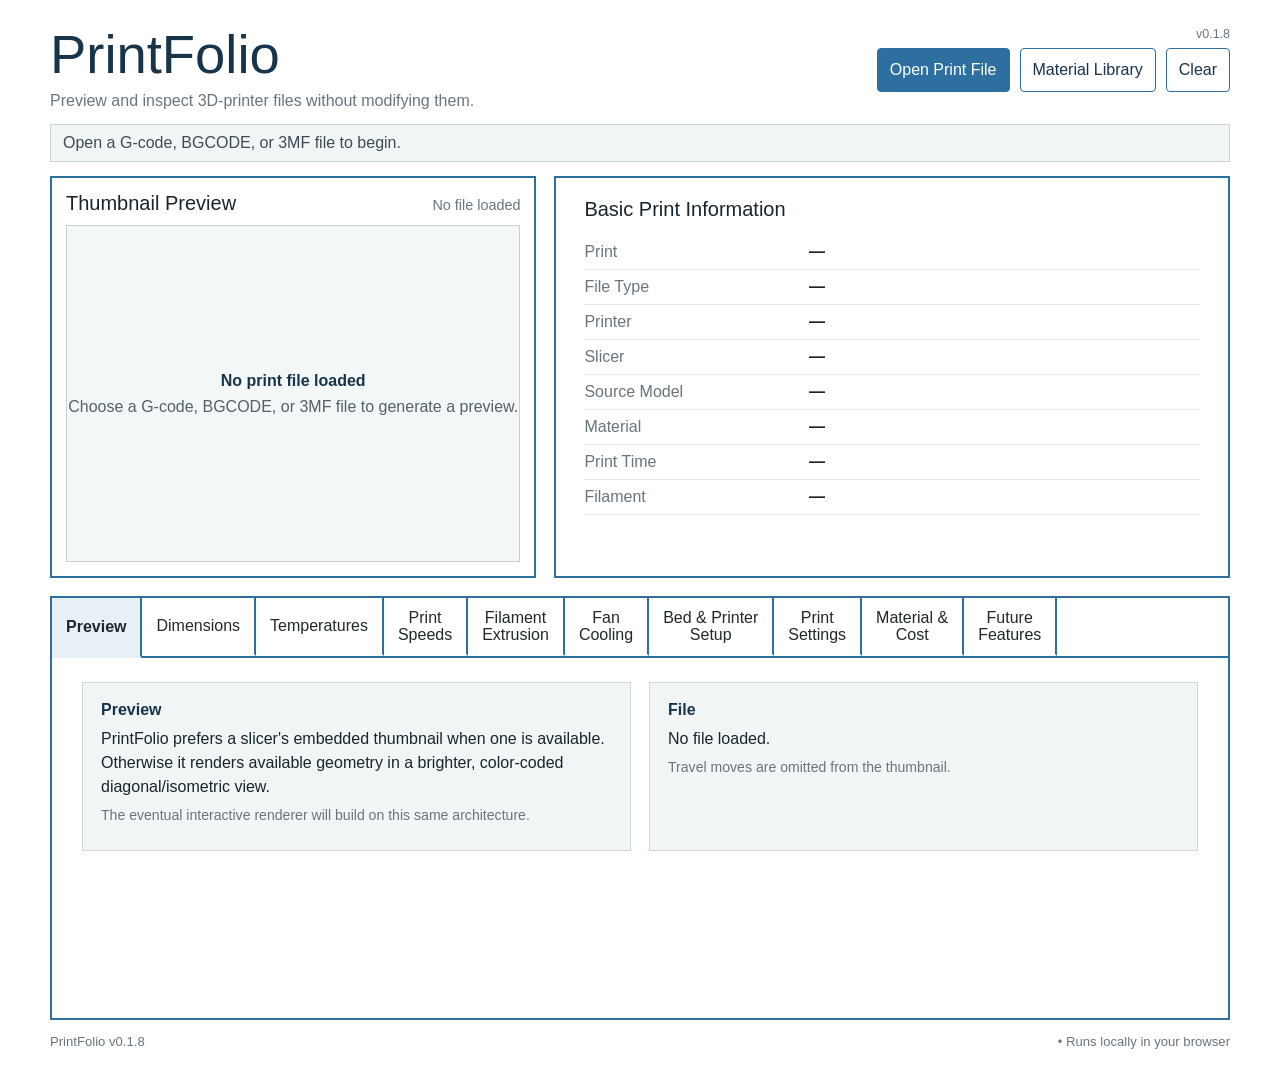
==== commit 603db661: "PF 018" ====
--- a/index.html
+++ b/index.html
@@ -1,14 +1,27 @@
 <!doctype html>
 <html lang="en">
-<head><meta charset="utf-8"><meta name="viewport" content="width=device-width,initial-scale=1"><title>PrintFolio</title><link rel="stylesheet" href="css/style.css?v=0.1.7"></head>
+<head><meta charset="utf-8"><meta name="viewport" content="width=device-width,initial-scale=1"><title>PrintFolio</title><link rel="stylesheet" href="css/style.css?v=0.1.8"></head>
 <body><main class="app">
-<header><div><h1>PrintFolio</h1><p>Preview and inspect 3D-printer files without modifying them.</p></div><div class="headerRight"><div class="actions"><label class="open"><input id="file" type="file" accept=".gcode,.gco,.g,.bgcode,.3mf">Open Print File</label><button id="openMaterialEditor" type="button" aria-pressed="false">Material Library</button><button id="clear">Clear</button></div><span class="versionBadge">v0.1.7</span></div></header>
+<header><div><h1>PrintFolio</h1><p>Preview and inspect 3D-printer files without modifying them.</p></div><div class="headerRight"><span class="versionBadge">v0.1.8</span><div class="actions"><label class="open"><input id="file" type="file" accept=".gcode,.gco,.g,.bgcode,.3mf">Open Print File</label><button id="openMaterialEditor" type="button" aria-pressed="false">Material Library</button><button id="clear">Clear</button></div></div></header>
 <div id="status" class="status" aria-live="polite">Open a G-code, BGCODE, or 3MF file to begin.</div>
 <section id="materialLibraryPane" class="libraryPane" hidden aria-label="Material Library">
   <div class="materialManagerHeader"><div><h2>Material Library</h2><p>Manage spool records and printer-specific material profiles. Data is stored locally in this browser.</p></div><span class="note">JSON import/export is available for backup and transfer.</span></div>
-  <div class="materialTools"><button id="export">Export JSON</button><label class="open importButton"><input id="import" type="file" accept=".json,.txt">Import JSON</label><span id="status2" class="note" aria-live="polite"></span></div>
+  <form id="materialForm" class="materialForm" autocomplete="off">
+    <input id="materialEditIndex" type="hidden" value="">
+    <label class="materialField"><span>Brand</span><input id="matBrand" required placeholder="e.g. Overture"></label>
+    <label class="materialField"><span>Material</span><input id="matType" required placeholder="e.g. PLA"></label>
+    <label class="materialField"><span>Color</span><input id="matColor" required placeholder="e.g. Digital Blue"></label>
+    <label class="materialField"><span>Diameter (mm)</span><input id="matDiameter" type="number" step="0.01" min="0" required></label>
+    <label class="materialField"><span>Density (g/cm³)</span><input id="matDensity" type="number" step="0.001" min="0" required></label>
+    <label class="materialField"><span>Date purchased</span><input id="matPurchased" type="date"></label>
+    <label class="materialField"><span>Date opened</span><input id="matOpened" type="date"></label>
+    <label class="materialField"><span>Total weight (g)</span><input id="matWeight" type="number" step="1" min="0" required></label>
+    <label class="materialField"><span>Total cost</span><input id="matCost" type="number" step="0.01" min="0" required></label>
+    <div class="materialFormActions"><button id="saveMaterial" class="materialSubmit" type="submit">Add Material</button><button id="cancelMaterialEdit" type="button" hidden>Cancel Edit</button></div>
+  </form>
+  <div class="materialTools"><button id="export" type="button">Export JSON</button><label class="open importButton"><input id="import" type="file" accept=".json,.txt">Import JSON</label><span id="status2" class="note" aria-live="polite"></span></div>
   <div class="tableScroll"><table class="libraryTable"><thead><tr><th>Brand</th><th>Material</th><th>Color</th><th>Diameter</th><th>Density</th><th>Purchased</th><th>Opened</th><th>Weight</th><th>Cost</th><th></th></tr></thead><tbody id="list"></tbody></table></div>
-  <div class="metric future"><h3>Material Library Manager</h3><p>The current manager supports library import/export and deletion. Future versions will add new/edit material forms, spool tracking, remaining weight, duplication, and full printer-profile management.</p></div>
+  <div class="metric future"><h3>Material Library Manager</h3><p>Add, edit, and delete spool records here. JSON import/export provides the portable backup while the project remains a local browser application.</p></div>
 </section>
 <section class="hero"><article class="card preview"><div class="heading"><h2>Thumbnail Preview</h2><span id="fileLabel">No file loaded</span></div><div class="canvasBox"><canvas id="canvas" width="720" height="520" aria-label="3D print thumbnail"></canvas><div id="empty" class="empty"><b>No print file loaded</b><span>Choose a G-code, BGCODE, or 3MF file to generate a preview.</span></div></div></article>
 <article class="card info"><h2>Basic Print Information</h2><dl id="basic"></dl></article></section>
@@ -37,5 +50,5 @@
 </div>
 
 </section></div></section>
-<footer>PrintFolio v0.1.7 <span>• Runs locally in your browser</span></footer></main>
-<script src="js/gcode-parser.js?v=0.1.7"></script><script src="js/renderer.js?v=0.1.7"></script><script src="js/app.js?v=0.1.7"></script><script src="js/material-editor.js?v=0.1.7"></script></body></html>
+<footer>PrintFolio v0.1.8 <span>• Runs locally in your browser</span></footer></main>
+<script src="js/gcode-parser.js?v=0.1.8"></script><script src="js/renderer.js?v=0.1.8"></script><script src="js/app.js?v=0.1.8"></script><script src="js/material-editor.js?v=0.1.8"></script></body></html>
--- a/css/style.css
+++ b/css/style.css
@@ -1,7 +1,7 @@
-/* PrintFolio v0.1.7 — application styling. */
+/* PrintFolio v0.1.8 — application styling. */
 :root{--ink:#17344a;--blue:#2d6f9f;--light:#e7f0f6;--soft:#f2f5f6;--muted:#68757d;--border:#2d6f9f}
 *{box-sizing:border-box}body{margin:0;background:#fff;color:#18252d;font:16px Arial,Helvetica,sans-serif}.app{width:min(1180px,calc(100% - 32px));margin:auto;padding:28px 0 22px}
-header{display:flex;justify-content:space-between;align-items:flex-start;gap:24px;margin-bottom:14px}.headerRight{display:flex;flex-direction:column;align-items:flex-end;gap:7px}.versionBadge{font-size:.78rem;color:var(--muted);line-height:1}h1{margin:0;color:var(--ink);font-size:clamp(2rem,5vw,3.4rem);font-weight:500;line-height:1}header p{margin:10px 0 0;color:var(--muted)}
+header{display:flex;justify-content:space-between;align-items:flex-start;gap:24px;margin-bottom:14px}.headerRight{display:flex;flex-direction:column;align-items:flex-end;gap:7px}.versionBadge{font-size:.78rem;color:var(--muted);line-height:1;align-self:flex-end;margin-bottom:1px}h1{margin:0;color:var(--ink);font-size:clamp(2rem,5vw,3.4rem);font-weight:500;line-height:1}header p{margin:10px 0 0;color:var(--muted)}
 .actions{display:flex;gap:10px;flex-wrap:wrap}.open,button,select,input{min-height:44px;border:1px solid var(--blue);border-radius:4px;padding:9px 12px;cursor:pointer;font:inherit}.open{display:inline-flex;align-items:center;background:var(--blue);color:white}.open input{position:absolute;opacity:0;width:1px;height:1px;padding:0;border:0}button{background:#fff;color:var(--ink)}
 .status{min-height:38px;padding:9px 12px;margin-bottom:14px;border:1px solid #c8d3d9;background:var(--soft);color:#3d4c54}.hero{display:grid;grid-template-columns:minmax(280px,.9fr) minmax(320px,1.25fr);gap:18px}.card,.tabsCard{border:2px solid var(--blue);background:#fff}.preview,.info{min-height:300px}.preview{padding:14px}.info{padding:20px 28px}.heading{display:flex;justify-content:space-between;gap:12px;align-items:baseline;margin-bottom:10px}.heading h2{margin:0}h2{margin:0 0 14px;font-size:1.25rem;font-weight:500}h3{margin:0 0 8px;color:var(--ink);font-size:1rem}
 .heading span{color:var(--muted);font-size:.9rem}.canvasBox{position:relative;width:100%;aspect-ratio:1.35;border:1px solid #c5d0d5;background:#edf2f4;overflow:hidden}canvas{width:100%;height:100%;display:block}.empty{position:absolute;inset:0;display:flex;flex-direction:column;justify-content:center;align-items:center;gap:8px;color:#536169;text-align:center}.empty b{color:var(--ink)}
@@ -13,7 +13,7 @@
 .materialForm{display:grid;grid-template-columns:repeat(4,minmax(0,1fr));gap:12px;margin:0}
 .materialField{display:flex;flex-direction:column;gap:5px;min-width:0}
 .materialField label{font-size:.82rem;color:var(--muted);font-weight:600}
-.materialForm .materialSubmit{align-self:end;min-height:44px}
+.materialForm .materialSubmit{align-self:end;min-height:44px}.materialFormActions{display:flex;gap:8px;align-items:end;flex-wrap:wrap}.materialFormActions button{min-height:44px}.materialFormActions #cancelMaterialEdit{border-color:#a8b5bc;color:#4b5960}.rowActions{white-space:nowrap}.rowActions button{min-height:36px;padding:6px 9px;margin-right:6px}
 .materialTools{display:flex;gap:8px;flex-wrap:wrap;margin:16px 0;align-items:center;padding-top:14px;border-top:1px solid #dbe2e5}
 .materialTools input[type=file]{display:none}
 .importButton{display:inline-flex;align-items:center}
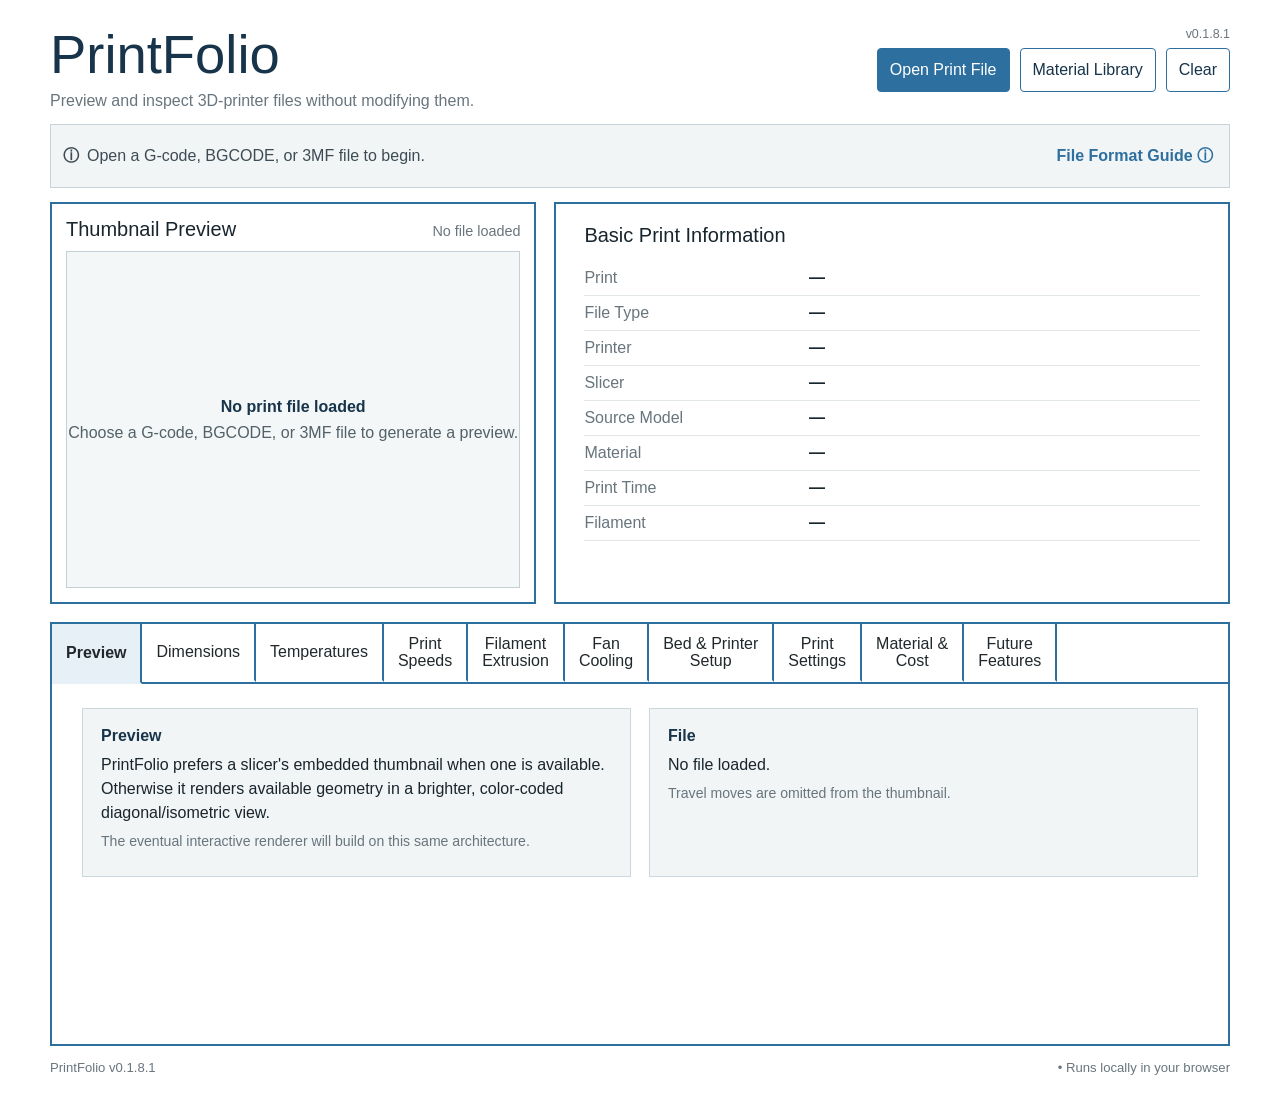
==== commit 5d68a445: "PF 0.1.8.1" ====
--- a/index.html
+++ b/index.html
@@ -1,9 +1,9 @@
 <!doctype html>
 <html lang="en">
-<head><meta charset="utf-8"><meta name="viewport" content="width=device-width,initial-scale=1"><title>PrintFolio</title><link rel="stylesheet" href="css/style.css?v=0.1.8"></head>
+<head><meta charset="utf-8"><meta name="viewport" content="width=device-width,initial-scale=1"><title>PrintFolio</title><link rel="stylesheet" href="css/style.css?v=0.1.8.1"></head>
 <body><main class="app">
-<header><div><h1>PrintFolio</h1><p>Preview and inspect 3D-printer files without modifying them.</p></div><div class="headerRight"><span class="versionBadge">v0.1.8</span><div class="actions"><label class="open"><input id="file" type="file" accept=".gcode,.gco,.g,.bgcode,.3mf">Open Print File</label><button id="openMaterialEditor" type="button" aria-pressed="false">Material Library</button><button id="clear">Clear</button></div></div></header>
-<div id="status" class="status" aria-live="polite">Open a G-code, BGCODE, or 3MF file to begin.</div>
+<header><div><h1>PrintFolio</h1><p>Preview and inspect 3D-printer files without modifying them.</p></div><div class="headerRight"><span class="versionBadge">v0.1.8.1</span><div class="actions"><label class="open"><input id="file" type="file" accept=".gcode,.gco,.g,.bgcode,.3mf">Open Print File</label><button id="openMaterialEditor" type="button" aria-pressed="false">Material Library</button><button id="clear">Clear</button></div></div></header>
+<div id="status" class="status status-info" aria-live="polite"><span id="statusMessage"><strong>ⓘ</strong><span>Open a G-code, BGCODE, or 3MF file to begin.</span></span><span class="formatGuideWrap"><button id="formatGuide" class="formatGuide" type="button" aria-expanded="false">File Format Guide ⓘ</button><div id="formatGuidePopup" class="formatGuidePopup" hidden><h3>File Format Guide</h3><p><b>G-code (.gcode)</b> — Supported. PrintFolio can read common metadata, settings, dimensions, filament data, and extrusion geometry.</p><p><b>BGCODE (.bgcode)</b> — Supported for metadata and embedded thumbnails. Full binary toolpath decoding is still developing.</p><p><b>3MF (.3mf)</b> — Supported for model geometry, dimensions, thumbnails, and project settings when those settings are present.</p><p><b>Cura UCP 3MF</b> — Under testing. These files can contain extensive Cura printer, material, and print settings.</p><p><b>Prusa 3MF</b> — Under testing. Project contents and settings are being evaluated.</p><p><b>Other slicer formats</b> — Future investigation.</p></div></span></div>
 <section id="materialLibraryPane" class="libraryPane" hidden aria-label="Material Library">
   <div class="materialManagerHeader"><div><h2>Material Library</h2><p>Manage spool records and printer-specific material profiles. Data is stored locally in this browser.</p></div><span class="note">JSON import/export is available for backup and transfer.</span></div>
   <form id="materialForm" class="materialForm" autocomplete="off">
@@ -50,5 +50,5 @@
 </div>
 
 </section></div></section>
-<footer>PrintFolio v0.1.8 <span>• Runs locally in your browser</span></footer></main>
+<footer>PrintFolio v0.1.8.1 <span>• Runs locally in your browser</span></footer></main>
 <script src="js/gcode-parser.js?v=0.1.8"></script><script src="js/renderer.js?v=0.1.8"></script><script src="js/app.js?v=0.1.8"></script><script src="js/material-editor.js?v=0.1.8"></script></body></html>
--- a/css/style.css
+++ b/css/style.css
@@ -1,9 +1,9 @@
-/* PrintFolio v0.1.8 — application styling. */
+/* PrintFolio v0.1.8.1 — application styling. */
 :root{--ink:#17344a;--blue:#2d6f9f;--light:#e7f0f6;--soft:#f2f5f6;--muted:#68757d;--border:#2d6f9f}
 *{box-sizing:border-box}body{margin:0;background:#fff;color:#18252d;font:16px Arial,Helvetica,sans-serif}.app{width:min(1180px,calc(100% - 32px));margin:auto;padding:28px 0 22px}
 header{display:flex;justify-content:space-between;align-items:flex-start;gap:24px;margin-bottom:14px}.headerRight{display:flex;flex-direction:column;align-items:flex-end;gap:7px}.versionBadge{font-size:.78rem;color:var(--muted);line-height:1;align-self:flex-end;margin-bottom:1px}h1{margin:0;color:var(--ink);font-size:clamp(2rem,5vw,3.4rem);font-weight:500;line-height:1}header p{margin:10px 0 0;color:var(--muted)}
 .actions{display:flex;gap:10px;flex-wrap:wrap}.open,button,select,input{min-height:44px;border:1px solid var(--blue);border-radius:4px;padding:9px 12px;cursor:pointer;font:inherit}.open{display:inline-flex;align-items:center;background:var(--blue);color:white}.open input{position:absolute;opacity:0;width:1px;height:1px;padding:0;border:0}button{background:#fff;color:var(--ink)}
-.status{min-height:38px;padding:9px 12px;margin-bottom:14px;border:1px solid #c8d3d9;background:var(--soft);color:#3d4c54}.hero{display:grid;grid-template-columns:minmax(280px,.9fr) minmax(320px,1.25fr);gap:18px}.card,.tabsCard{border:2px solid var(--blue);background:#fff}.preview,.info{min-height:300px}.preview{padding:14px}.info{padding:20px 28px}.heading{display:flex;justify-content:space-between;gap:12px;align-items:baseline;margin-bottom:10px}.heading h2{margin:0}h2{margin:0 0 14px;font-size:1.25rem;font-weight:500}h3{margin:0 0 8px;color:var(--ink);font-size:1rem}
+.status{position:relative;min-height:38px;padding:9px 12px;margin-bottom:14px;border:1px solid #c8d3d9;background:var(--soft);color:#3d4c54;display:flex;justify-content:space-between;align-items:center;gap:16px}.status-info{background:var(--soft);border-color:#c8d3d9}.status-success{background:#eef7f1;border-color:#b8d6c1}.status-warning{background:#fff5df;border-color:#e4c98f}.status-error{background:#fff0ef;border-color:#e0aaa6}.status #statusMessage{display:flex;align-items:center;gap:8px;min-width:0}.formatGuideWrap{position:relative;flex:0 0 auto}.formatGuide{border:0;background:transparent;color:var(--blue);font:inherit;font-weight:600;padding:3px 4px;cursor:pointer;white-space:nowrap}.formatGuide:hover,.formatGuide:focus{ text-decoration:underline}.formatGuidePopup{position:absolute;right:0;top:calc(100% + 7px);z-index:20;width:min(430px,calc(100vw - 40px));padding:16px 18px;border:1px solid #aebdc5;background:#fff;box-shadow:0 8px 24px rgba(0,0,0,.12);color:var(--ink);text-align:left}.formatGuidePopup h3{margin:0 0 10px}.formatGuidePopup p{margin:8px 0;color:#46565f;font-size:.9rem;line-height:1.4}.hero{display:grid;grid-template-columns:minmax(280px,.9fr) minmax(320px,1.25fr);gap:18px}.card,.tabsCard{border:2px solid var(--blue);background:#fff}.preview,.info{min-height:300px}.preview{padding:14px}.info{padding:20px 28px}.heading{display:flex;justify-content:space-between;gap:12px;align-items:baseline;margin-bottom:10px}.heading h2{margin:0}h2{margin:0 0 14px;font-size:1.25rem;font-weight:500}h3{margin:0 0 8px;color:var(--ink);font-size:1rem}
 .heading span{color:var(--muted);font-size:.9rem}.canvasBox{position:relative;width:100%;aspect-ratio:1.35;border:1px solid #c5d0d5;background:#edf2f4;overflow:hidden}canvas{width:100%;height:100%;display:block}.empty{position:absolute;inset:0;display:flex;flex-direction:column;justify-content:center;align-items:center;gap:8px;color:#536169;text-align:center}.empty b{color:var(--ink)}
 dl{margin:0}dl div{display:grid;grid-template-columns:minmax(115px,.7fr) minmax(0,1.3fr);gap:14px;padding:8px 0;border-bottom:1px solid #e1e6e8}dt{color:var(--muted)}dd{margin:0;font-weight:600;overflow-wrap:anywhere}
 .tabsCard{margin-top:18px}.tabs{display:flex;flex-wrap:wrap;border-bottom:2px solid var(--blue)}.tab{min-height:58px;display:flex;align-items:center;justify-content:center;text-align:center;line-height:1.08;white-space:normal;border:0;border-right:2px solid var(--blue);border-bottom:2px solid transparent;border-radius:0;padding:8px 14px;background:#fff;color:#20282c}.tab.active{margin-bottom:-2px;background:var(--light);border-bottom-color:var(--light);font-weight:600}.content{min-height:360px}.panel{padding:24px 30px 32px}.grid{display:grid;grid-template-columns:repeat(2,minmax(0,1fr));gap:18px}.gridSingle{min-width:0}.metric{min-height:130px;padding:18px;border:1px solid #ccd7dc;background:var(--soft)}.metric p{margin:6px 0;line-height:1.5}.note{color:var(--muted);font-size:.88rem}.noteBox{align-self:start}.future{grid-column:1/-1;border-style:dashed}.costResult{font-weight:700;color:var(--ink);font-size:1.05rem}table{width:100%;border-collapse:collapse;background:#fff}th,td{padding:10px 12px;border-bottom:1px solid #dbe2e5;text-align:left;vertical-align:top}th{width:48%;color:var(--muted);font-weight:500}.emptyPanel{padding:28px;border:1px dashed #b7c4ca;background:var(--soft);color:var(--muted)}footer{display:flex;justify-content:space-between;gap:12px;margin-top:14px;color:var(--muted);font-size:.82rem}
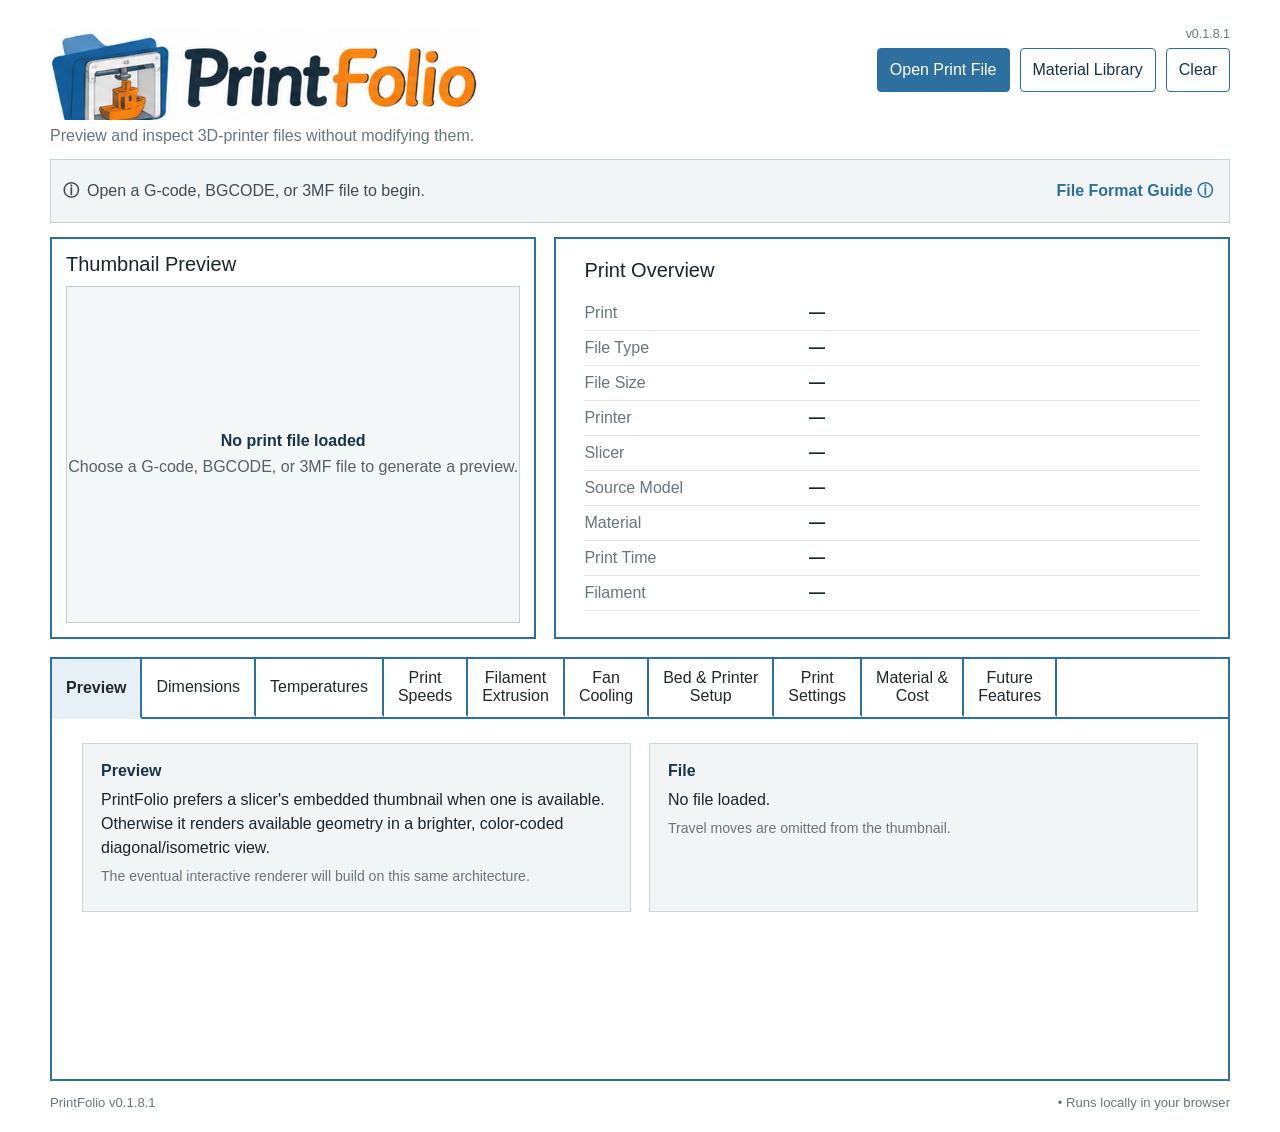
==== commit 1e7afdc5: "PF 0181 with logo" ====
--- a/index.html
+++ b/index.html
@@ -2,7 +2,7 @@
 <html lang="en">
 <head><meta charset="utf-8"><meta name="viewport" content="width=device-width,initial-scale=1"><title>PrintFolio</title><link rel="stylesheet" href="css/style.css?v=0.1.8.1"></head>
 <body><main class="app">
-<header><div><h1>PrintFolio</h1><p>Preview and inspect 3D-printer files without modifying them.</p></div><div class="headerRight"><span class="versionBadge">v0.1.8.1</span><div class="actions"><label class="open"><input id="file" type="file" accept=".gcode,.gco,.g,.bgcode,.3mf">Open Print File</label><button id="openMaterialEditor" type="button" aria-pressed="false">Material Library</button><button id="clear">Clear</button></div></div></header>
+<header><div class="brandBlock"><img class="brandLogo" src="assets_printfolio_logo.png" alt="PrintFolio"><p>Preview and inspect 3D-printer files without modifying them.</p></div><div class="headerRight"><span class="versionBadge">v0.1.8.1</span><div class="actions"><label class="open"><input id="file" type="file" accept=".gcode,.gco,.g,.bgcode,.3mf">Open Print File</label><button id="openMaterialEditor" type="button" aria-pressed="false">Material Library</button><button id="clear">Clear</button></div></div></header>
 <div id="status" class="status status-info" aria-live="polite"><span id="statusMessage"><strong>ⓘ</strong><span>Open a G-code, BGCODE, or 3MF file to begin.</span></span><span class="formatGuideWrap"><button id="formatGuide" class="formatGuide" type="button" aria-expanded="false">File Format Guide ⓘ</button><div id="formatGuidePopup" class="formatGuidePopup" hidden><h3>File Format Guide</h3><p><b>G-code (.gcode)</b> — Supported. PrintFolio can read common metadata, settings, dimensions, filament data, and extrusion geometry.</p><p><b>BGCODE (.bgcode)</b> — Supported for metadata and embedded thumbnails. Full binary toolpath decoding is still developing.</p><p><b>3MF (.3mf)</b> — Supported for model geometry, dimensions, thumbnails, and project settings when those settings are present.</p><p><b>Cura UCP 3MF</b> — Under testing. These files can contain extensive Cura printer, material, and print settings.</p><p><b>Prusa 3MF</b> — Under testing. Project contents and settings are being evaluated.</p><p><b>Other slicer formats</b> — Future investigation.</p></div></span></div>
 <section id="materialLibraryPane" class="libraryPane" hidden aria-label="Material Library">
   <div class="materialManagerHeader"><div><h2>Material Library</h2><p>Manage spool records and printer-specific material profiles. Data is stored locally in this browser.</p></div><span class="note">JSON import/export is available for backup and transfer.</span></div>
@@ -23,8 +23,8 @@
   <div class="tableScroll"><table class="libraryTable"><thead><tr><th>Brand</th><th>Material</th><th>Color</th><th>Diameter</th><th>Density</th><th>Purchased</th><th>Opened</th><th>Weight</th><th>Cost</th><th></th></tr></thead><tbody id="list"></tbody></table></div>
   <div class="metric future"><h3>Material Library Manager</h3><p>Add, edit, and delete spool records here. JSON import/export provides the portable backup while the project remains a local browser application.</p></div>
 </section>
-<section class="hero"><article class="card preview"><div class="heading"><h2>Thumbnail Preview</h2><span id="fileLabel">No file loaded</span></div><div class="canvasBox"><canvas id="canvas" width="720" height="520" aria-label="3D print thumbnail"></canvas><div id="empty" class="empty"><b>No print file loaded</b><span>Choose a G-code, BGCODE, or 3MF file to generate a preview.</span></div></div></article>
-<article class="card info"><h2>Basic Print Information</h2><dl id="basic"></dl></article></section>
+<section class="hero"><article class="card preview"><div class="heading"><h2>Thumbnail Preview</h2><span id="fileLabel"></span></div><div class="canvasBox"><canvas id="canvas" width="720" height="520" aria-label="3D print thumbnail"></canvas><div id="empty" class="empty"><b>No print file loaded</b><span>Choose a G-code, BGCODE, or 3MF file to generate a preview.</span></div></div></article>
+<article class="card info"><h2>Print Overview</h2><dl id="basic"></dl></article></section>
 <section class="tabsCard"><nav class="tabs" aria-label="Print information">
 <button class="tab active" data-tab="preview"><span>Preview</span></button><button class="tab" data-tab="dimensions"><span>Dimensions</span></button><button class="tab" data-tab="temperatures"><span>Temperatures</span></button><button class="tab" data-tab="speeds"><span>Print<br>Speeds</span></button><button class="tab" data-tab="filament"><span>Filament<br>Extrusion</span></button><button class="tab" data-tab="cooling"><span>Fan<br>Cooling</span></button><button class="tab" data-tab="bedsetup"><span>Bed &amp; Printer<br>Setup</span></button><button class="tab" data-tab="settings"><span>Print<br>Settings</span></button><button class="tab" data-tab="material"><span>Material &amp;<br>Cost</span></button><button class="tab" data-tab="future"><span>Future<br>Features</span></button>
 </nav><div class="content">
@@ -51,4 +51,4 @@
 
 </section></div></section>
 <footer>PrintFolio v0.1.8.1 <span>• Runs locally in your browser</span></footer></main>
-<script src="js/gcode-parser.js?v=0.1.8"></script><script src="js/renderer.js?v=0.1.8"></script><script src="js/app.js?v=0.1.8"></script><script src="js/material-editor.js?v=0.1.8"></script></body></html>
+<script src="js/gcode-parser.js?v=0.1.8.1"></script><script src="js/renderer.js?v=0.1.8.1"></script><script src="js/app.js?v=0.1.8.1"></script><script src="js/material-editor.js?v=0.1.8.1"></script></body></html>
--- a/css/style.css
+++ b/css/style.css
@@ -1,6 +1,7 @@
 /* PrintFolio v0.1.8.1 — application styling. */
 :root{--ink:#17344a;--blue:#2d6f9f;--light:#e7f0f6;--soft:#f2f5f6;--muted:#68757d;--border:#2d6f9f}
 *{box-sizing:border-box}body{margin:0;background:#fff;color:#18252d;font:16px Arial,Helvetica,sans-serif}.app{width:min(1180px,calc(100% - 32px));margin:auto;padding:28px 0 22px}
+.brandBlock{min-width:0}.brandLogo{display:block;width:min(440px,52vw);height:auto;max-height:92px;object-fit:contain;object-position:left center}.brandBlock p{margin:7px 0 0;color:var(--muted)}
 header{display:flex;justify-content:space-between;align-items:flex-start;gap:24px;margin-bottom:14px}.headerRight{display:flex;flex-direction:column;align-items:flex-end;gap:7px}.versionBadge{font-size:.78rem;color:var(--muted);line-height:1;align-self:flex-end;margin-bottom:1px}h1{margin:0;color:var(--ink);font-size:clamp(2rem,5vw,3.4rem);font-weight:500;line-height:1}header p{margin:10px 0 0;color:var(--muted)}
 .actions{display:flex;gap:10px;flex-wrap:wrap}.open,button,select,input{min-height:44px;border:1px solid var(--blue);border-radius:4px;padding:9px 12px;cursor:pointer;font:inherit}.open{display:inline-flex;align-items:center;background:var(--blue);color:white}.open input{position:absolute;opacity:0;width:1px;height:1px;padding:0;border:0}button{background:#fff;color:var(--ink)}
 .status{position:relative;min-height:38px;padding:9px 12px;margin-bottom:14px;border:1px solid #c8d3d9;background:var(--soft);color:#3d4c54;display:flex;justify-content:space-between;align-items:center;gap:16px}.status-info{background:var(--soft);border-color:#c8d3d9}.status-success{background:#eef7f1;border-color:#b8d6c1}.status-warning{background:#fff5df;border-color:#e4c98f}.status-error{background:#fff0ef;border-color:#e0aaa6}.status #statusMessage{display:flex;align-items:center;gap:8px;min-width:0}.formatGuideWrap{position:relative;flex:0 0 auto}.formatGuide{border:0;background:transparent;color:var(--blue);font:inherit;font-weight:600;padding:3px 4px;cursor:pointer;white-space:nowrap}.formatGuide:hover,.formatGuide:focus{ text-decoration:underline}.formatGuidePopup{position:absolute;right:0;top:calc(100% + 7px);z-index:20;width:min(430px,calc(100vw - 40px));padding:16px 18px;border:1px solid #aebdc5;background:#fff;box-shadow:0 8px 24px rgba(0,0,0,.12);color:var(--ink);text-align:left}.formatGuidePopup h3{margin:0 0 10px}.formatGuidePopup p{margin:8px 0;color:#46565f;font-size:.9rem;line-height:1.4}.hero{display:grid;grid-template-columns:minmax(280px,.9fr) minmax(320px,1.25fr);gap:18px}.card,.tabsCard{border:2px solid var(--blue);background:#fff}.preview,.info{min-height:300px}.preview{padding:14px}.info{padding:20px 28px}.heading{display:flex;justify-content:space-between;gap:12px;align-items:baseline;margin-bottom:10px}.heading h2{margin:0}h2{margin:0 0 14px;font-size:1.25rem;font-weight:500}h3{margin:0 0 8px;color:var(--ink);font-size:1rem}
@@ -30,5 +31,5 @@
 .panel[hidden]{display:none!important}
 .tab:focus-visible,button:focus-visible,.open:focus-within,input:focus-visible,select:focus-visible{outline:3px solid #8db7d3;outline-offset:2px}
 @media(max-width:1100px){.materialForm{grid-template-columns:repeat(3,minmax(0,1fr))}.profile{grid-template-columns:1fr 1fr 1fr}.profile span:last-child{grid-column:1/-1}}
-@media(max-width:780px){header{align-items:flex-start;flex-direction:column}.headerRight{width:100%;align-items:flex-start}.hero,.grid{grid-template-columns:1fr}.app{width:calc(100% - 20px);padding-top:18px}.info,.panel{padding-left:16px;padding-right:16px}.tabs{display:grid;grid-template-columns:repeat(2,minmax(0,1fr))}.tab{border-bottom:1px solid var(--blue)}footer{flex-direction:column}.materialForm{grid-template-columns:1fr 1fr}.materialSubmit{grid-column:1/-1}.materialManagerHeader{flex-direction:column}.profile{grid-template-columns:1fr 1fr}.profile span:last-child{grid-column:1/-1}}
+@media(max-width:780px){.brandLogo{width:min(440px,78vw);max-height:82px}header{align-items:flex-start;flex-direction:column}.headerRight{width:100%;align-items:flex-start}.hero,.grid{grid-template-columns:1fr}.app{width:calc(100% - 20px);padding-top:18px}.info,.panel{padding-left:16px;padding-right:16px}.tabs{display:grid;grid-template-columns:repeat(2,minmax(0,1fr))}.tab{border-bottom:1px solid var(--blue)}footer{flex-direction:column}.materialForm{grid-template-columns:1fr 1fr}.materialSubmit{grid-column:1/-1}.materialManagerHeader{flex-direction:column}.profile{grid-template-columns:1fr 1fr}.profile span:last-child{grid-column:1/-1}}
 @media(max-width:480px){.materialForm{grid-template-columns:1fr}}
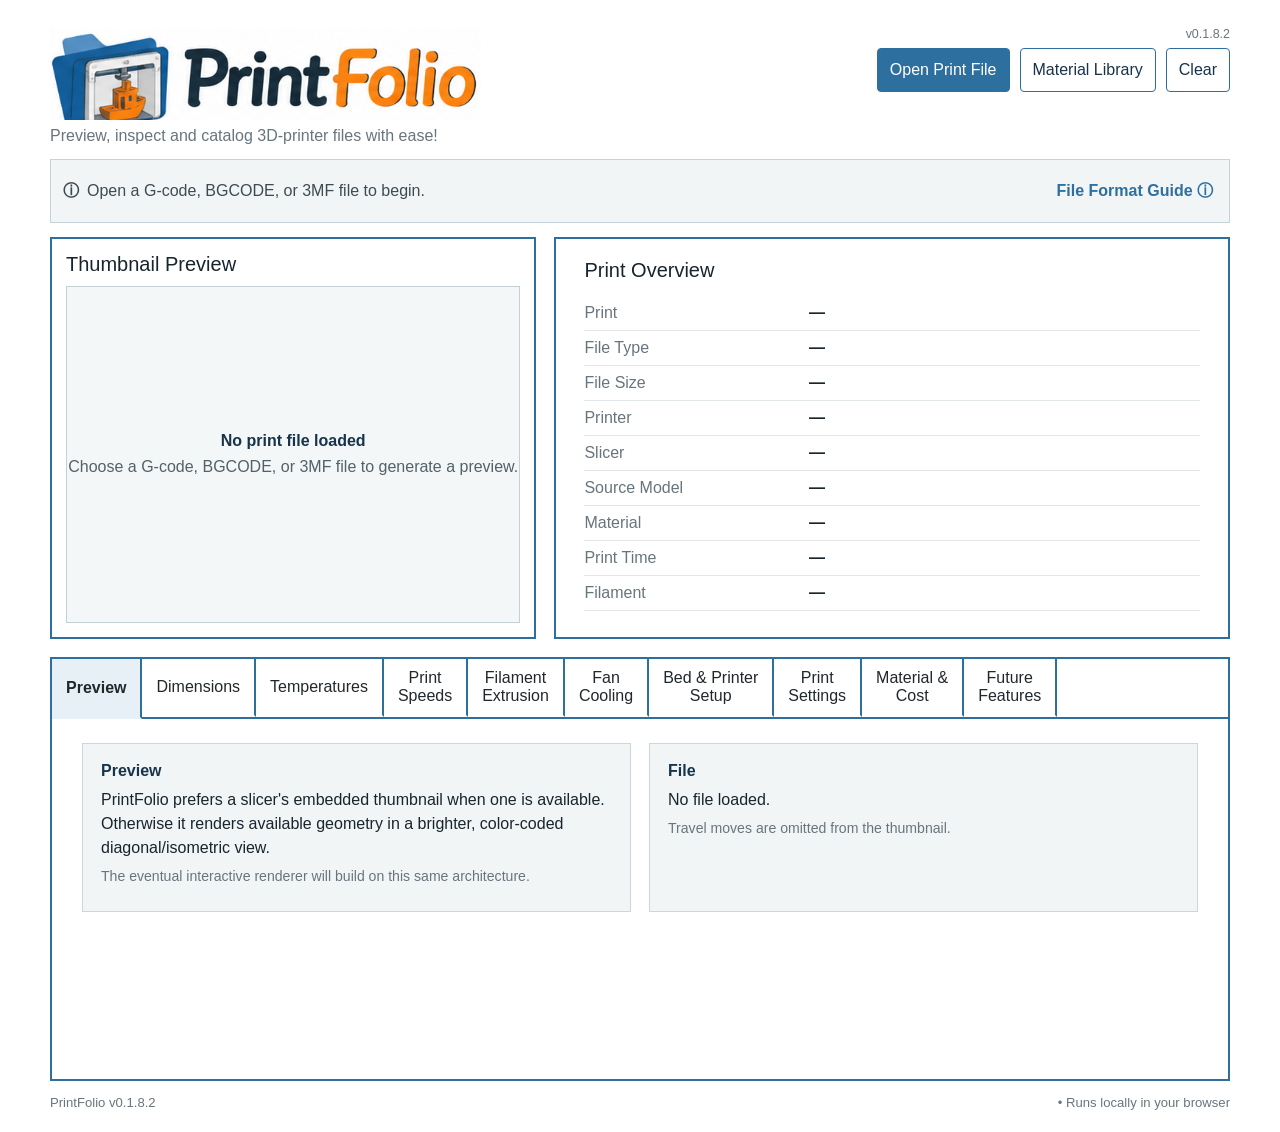
==== commit 6b2b1c3d: "PF v0.1.8.2" ====
--- a/index.html
+++ b/index.html
@@ -1,9 +1,9 @@
 <!doctype html>
 <html lang="en">
-<head><meta charset="utf-8"><meta name="viewport" content="width=device-width,initial-scale=1"><title>PrintFolio</title><link rel="stylesheet" href="css/style.css?v=0.1.8.1"></head>
+<head><meta charset="utf-8"><meta name="viewport" content="width=device-width,initial-scale=1"><title>PrintFolio</title><link rel="stylesheet" href="css/style.css?v=0.1.8.2"></head>
 <body><main class="app">
-<header><div class="brandBlock"><img class="brandLogo" src="assets_printfolio_logo.png" alt="PrintFolio"><p>Preview and inspect 3D-printer files without modifying them.</p></div><div class="headerRight"><span class="versionBadge">v0.1.8.1</span><div class="actions"><label class="open"><input id="file" type="file" accept=".gcode,.gco,.g,.bgcode,.3mf">Open Print File</label><button id="openMaterialEditor" type="button" aria-pressed="false">Material Library</button><button id="clear">Clear</button></div></div></header>
-<div id="status" class="status status-info" aria-live="polite"><span id="statusMessage"><strong>ⓘ</strong><span>Open a G-code, BGCODE, or 3MF file to begin.</span></span><span class="formatGuideWrap"><button id="formatGuide" class="formatGuide" type="button" aria-expanded="false">File Format Guide ⓘ</button><div id="formatGuidePopup" class="formatGuidePopup" hidden><h3>File Format Guide</h3><p><b>G-code (.gcode)</b> — Supported. PrintFolio can read common metadata, settings, dimensions, filament data, and extrusion geometry.</p><p><b>BGCODE (.bgcode)</b> — Supported for metadata and embedded thumbnails. Full binary toolpath decoding is still developing.</p><p><b>3MF (.3mf)</b> — Supported for model geometry, dimensions, thumbnails, and project settings when those settings are present.</p><p><b>Cura UCP 3MF</b> — Under testing. These files can contain extensive Cura printer, material, and print settings.</p><p><b>Prusa 3MF</b> — Under testing. Project contents and settings are being evaluated.</p><p><b>Other slicer formats</b> — Future investigation.</p></div></span></div>
+<header><div class="brandBlock"><img class="brandLogo" src="assets_printfolio_logo.png" alt="PrintFolio"><p>Preview, inspect and catalog 3D-printer files with ease!</p></div><div class="headerRight"><span class="versionBadge">v0.1.8.2</span><div class="actions"><label class="open"><input id="file" type="file" accept=".gcode,.gco,.g,.bgcode,.3mf">Open Print File</label><button id="openMaterialEditor" type="button" aria-pressed="false">Material Library</button><button id="clear">Clear</button></div></div></header>
+<div id="status" class="status status-info" aria-live="polite"><span id="statusMessage"><strong>ⓘ</strong><span>Open a G-code, BGCODE, or 3MF file to begin.</span></span><span class="formatGuideWrap"><button id="formatGuide" class="formatGuide" type="button" aria-expanded="false">File Format Guide ⓘ</button><div id="formatGuidePopup" class="formatGuidePopup" hidden><h3>File Format Guide</h3><p><b>G-code (.gcode)</b> — Supported. PrintFolio can read common metadata, settings, dimensions, filament data, and extrusion geometry.</p><p><b>BGCODE (.bgcode)</b> — Supported for metadata and embedded thumbnails. Full binary toolpath decoding is still developing.</p><p><b>3MF (.3mf)</b> — Supported for model geometry, dimensions, thumbnails, and project settings when those settings are present.</p><p><b>Cura UCP 3MF</b> — Under testing. These are Universal Cura Projects containing a model plus a defined set of printer-agnostic settings.</p><p><b>Prusa 3MF</b> — Under testing. Project contents and settings are being evaluated.</p><p><b>Other slicer formats</b> — Future investigation.</p></div></span></div>
 <section id="materialLibraryPane" class="libraryPane" hidden aria-label="Material Library">
   <div class="materialManagerHeader"><div><h2>Material Library</h2><p>Manage spool records and printer-specific material profiles. Data is stored locally in this browser.</p></div><span class="note">JSON import/export is available for backup and transfer.</span></div>
   <form id="materialForm" class="materialForm" autocomplete="off">
@@ -23,6 +23,7 @@
   <div class="tableScroll"><table class="libraryTable"><thead><tr><th>Brand</th><th>Material</th><th>Color</th><th>Diameter</th><th>Density</th><th>Purchased</th><th>Opened</th><th>Weight</th><th>Cost</th><th></th></tr></thead><tbody id="list"></tbody></table></div>
   <div class="metric future"><h3>Material Library Manager</h3><p>Add, edit, and delete spool records here. JSON import/export provides the portable backup while the project remains a local browser application.</p></div>
 </section>
+<div id="inspectionWorkspace">
 <section class="hero"><article class="card preview"><div class="heading"><h2>Thumbnail Preview</h2><span id="fileLabel"></span></div><div class="canvasBox"><canvas id="canvas" width="720" height="520" aria-label="3D print thumbnail"></canvas><div id="empty" class="empty"><b>No print file loaded</b><span>Choose a G-code, BGCODE, or 3MF file to generate a preview.</span></div></div></article>
 <article class="card info"><h2>Print Overview</h2><dl id="basic"></dl></article></section>
 <section class="tabsCard"><nav class="tabs" aria-label="Print information">
@@ -49,6 +50,6 @@
   </div>
 </div>
 
-</section></div></section>
-<footer>PrintFolio v0.1.8.1 <span>• Runs locally in your browser</span></footer></main>
-<script src="js/gcode-parser.js?v=0.1.8.1"></script><script src="js/renderer.js?v=0.1.8.1"></script><script src="js/app.js?v=0.1.8.1"></script><script src="js/material-editor.js?v=0.1.8.1"></script></body></html>
+</section></div></section></div>
+<footer>PrintFolio v0.1.8.2 <span>• Runs locally in your browser</span></footer></main>
+<script src="js/gcode-parser.js?v=0.1.8.2"></script><script src="js/renderer.js?v=0.1.8.2"></script><script src="js/app.js?v=0.1.8.2"></script><script src="js/material-editor.js?v=0.1.8.2"></script></body></html>
--- a/css/style.css
+++ b/css/style.css
@@ -1,4 +1,4 @@
-/* PrintFolio v0.1.8.1 — application styling. */
+/* PrintFolio v0.1.8.2 — application styling. */
 :root{--ink:#17344a;--blue:#2d6f9f;--light:#e7f0f6;--soft:#f2f5f6;--muted:#68757d;--border:#2d6f9f}
 *{box-sizing:border-box}body{margin:0;background:#fff;color:#18252d;font:16px Arial,Helvetica,sans-serif}.app{width:min(1180px,calc(100% - 32px));margin:auto;padding:28px 0 22px}
 .brandBlock{min-width:0}.brandLogo{display:block;width:min(440px,52vw);height:auto;max-height:92px;object-fit:contain;object-position:left center}.brandBlock p{margin:7px 0 0;color:var(--muted)}
@@ -8,7 +8,7 @@
 .heading span{color:var(--muted);font-size:.9rem}.canvasBox{position:relative;width:100%;aspect-ratio:1.35;border:1px solid #c5d0d5;background:#edf2f4;overflow:hidden}canvas{width:100%;height:100%;display:block}.empty{position:absolute;inset:0;display:flex;flex-direction:column;justify-content:center;align-items:center;gap:8px;color:#536169;text-align:center}.empty b{color:var(--ink)}
 dl{margin:0}dl div{display:grid;grid-template-columns:minmax(115px,.7fr) minmax(0,1.3fr);gap:14px;padding:8px 0;border-bottom:1px solid #e1e6e8}dt{color:var(--muted)}dd{margin:0;font-weight:600;overflow-wrap:anywhere}
 .tabsCard{margin-top:18px}.tabs{display:flex;flex-wrap:wrap;border-bottom:2px solid var(--blue)}.tab{min-height:58px;display:flex;align-items:center;justify-content:center;text-align:center;line-height:1.08;white-space:normal;border:0;border-right:2px solid var(--blue);border-bottom:2px solid transparent;border-radius:0;padding:8px 14px;background:#fff;color:#20282c}.tab.active{margin-bottom:-2px;background:var(--light);border-bottom-color:var(--light);font-weight:600}.content{min-height:360px}.panel{padding:24px 30px 32px}.grid{display:grid;grid-template-columns:repeat(2,minmax(0,1fr));gap:18px}.gridSingle{min-width:0}.metric{min-height:130px;padding:18px;border:1px solid #ccd7dc;background:var(--soft)}.metric p{margin:6px 0;line-height:1.5}.note{color:var(--muted);font-size:.88rem}.noteBox{align-self:start}.future{grid-column:1/-1;border-style:dashed}.costResult{font-weight:700;color:var(--ink);font-size:1.05rem}table{width:100%;border-collapse:collapse;background:#fff}th,td{padding:10px 12px;border-bottom:1px solid #dbe2e5;text-align:left;vertical-align:top}th{width:48%;color:var(--muted);font-weight:500}.emptyPanel{padding:28px;border:1px dashed #b7c4ca;background:var(--soft);color:var(--muted)}footer{display:flex;justify-content:space-between;gap:12px;margin-top:14px;color:var(--muted);font-size:.82rem}
-.libraryPane{border:2px solid var(--blue);background:#fff;padding:22px 26px 28px;margin-bottom:18px}.libraryPane[hidden]{display:none!important}.libraryPane .materialManagerHeader{margin-bottom:10px}.materialManager{margin-top:18px}
+.libraryPane{border:2px solid var(--blue);background:#fff;padding:22px 26px 28px;margin-bottom:18px}.libraryPane[hidden]{display:none!important}#inspectionWorkspace[hidden]{display:none!important}.libraryPane .materialManagerHeader{margin-bottom:10px}.materialManager{margin-top:18px}
 .materialManagerHeader{display:flex;justify-content:space-between;align-items:flex-start;gap:16px;margin-bottom:14px}
 .materialManagerHeader p{margin:4px 0 0;color:var(--muted);font-size:.9rem}
 .materialForm{display:grid;grid-template-columns:repeat(4,minmax(0,1fr));gap:12px;margin:0}
